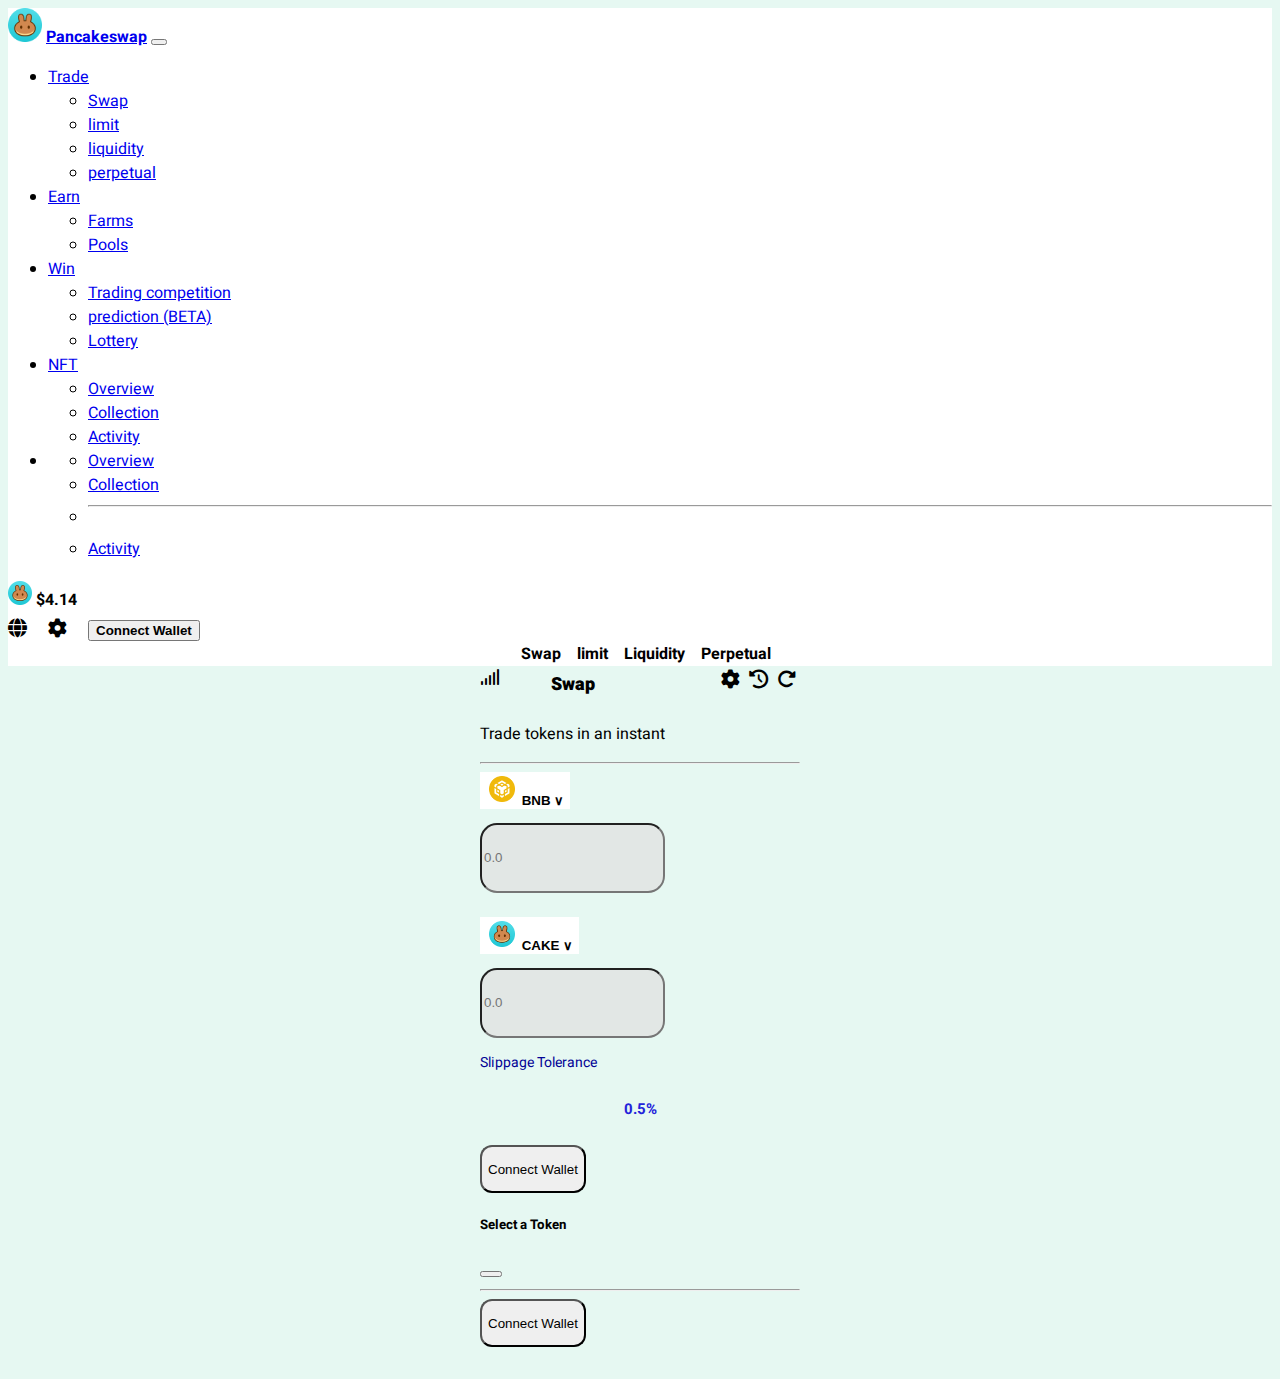
==== index.html @ ef9e5e4a "main coomit" ====
<!doctype html>
<html lang="en">

<head>
    <!-- Required meta tags -->
    <meta charset="utf-8">
    <meta name="viewport" content="width=device-width, initial-scale=1">

    <!-- Bootstrap CSS -->
    <link href="https://cdn.jsdelivr.net/npm/bootstrap@5.0.2/dist/css/bootstrap.min.css" rel="stylesheet"
        integrity="sha384-EVSTQN3/azprG1Anm3QDgpJLIm9Nao0Yz1ztcQTwFspd3yD65VohhpuuCOmLASjC" crossorigin="anonymous">
    <link rel="preconnect" href="https://fonts.googleapis.com">
    <link rel="preconnect" href="https://fonts.gstatic.com" crossorigin>
    <link href="https://fonts.googleapis.com/css2?family=Heebo:wght@300;400&display=swap" rel="stylesheet">
    <link rel="stylesheet" href="/assets/css/index.css">
    <link rel="stylesheet" href="https://cdnjs.cloudflare.com/ajax/libs/font-awesome/6.1.2/css/all.min.css" />
    <link rel="stylesheet" href="https://cdnjs.cloudflare.com/ajax/libs/font-awesome/5.3.0/css/all.min.css">
    <title>warewap</title>
</head>

<body>
    <nav class="navbar navbar-expand-lg navbar-light " style="background-color: white;">
        <div class="container-fluid">
            <img src="/assets/image/0x0E09FaBB73Bd3Ade0a17ECC321fD13a19e81cE82.png" alt=""
                style=" width: 34px; cursor: pointer;">


            <a class="navbar-brand" href="#"><b>Pancakeswap</b></a>
            <button class="navbar-toggler" type="button" data-bs-toggle="collapse" data-bs-target="#navbarScroll"
                aria-controls="navbarScroll" aria-expanded="false" aria-label="Toggle navigation">
                <span class="navbar-toggler-icon"></span>
            </button>
            <div class="collapse navbar-collapse" id="navbarScroll">
                <ul class="navbar-nav me-auto my-2 my-lg-0 navbar-nav-scroll" style="--bs-scroll-height: 100px;">

                    <li class="nav-item dropdown">
                        <a class="nav-link dropdown-toggle" href="#" id="navbarScrollingDropdown" role="button"
                            data-bs-toggle="dropdown" aria-expanded="false">
                            Trade
                        </a>
                        <ul class="dropdown-menu" aria-labelledby="navbarScrollingDropdown">
                            <li><a class="dropdown-item" href="#">Swap</a></li>
                            <li><a class="dropdown-item" href="#">limit</a></li>
                            <li><a class="dropdown-item" href="#">liquidity</a></li>
                            <li><a class="dropdown-item" href="#">perpetual</a></li>
                        </ul>
                    </li>
                    <li class="nav-item dropdown">
                        <a class="nav-link dropdown-toggle" href="#" id="navbarScrollingDropdown" role="button"
                            data-bs-toggle="dropdown" aria-expanded="false">
                            Earn
                        </a>
                        <ul class="dropdown-menu" aria-labelledby="navbarScrollingDropdown">
                            <li><a class="dropdown-item" href="#">Farms</a></li>
                            <li><a class="dropdown-item" href="#">Pools</a></li>

                        </ul>
                    </li>
                    <li class="nav-item dropdown">
                        <a class="nav-link dropdown-toggle" href="#" id="navbarScrollingDropdown" role="button"
                            data-bs-toggle="dropdown" aria-expanded="false">
                            Win
                        </a>
                        <ul class="dropdown-menu" aria-labelledby="navbarScrollingDropdown">
                            <li><a class="dropdown-item" href="#">Trading competition</a></li>
                            <li><a class="dropdown-item" href="#">prediction (BETA)</a></li>
                            <li><a class="dropdown-item" href="#">Lottery</a></li>
                        </ul>
                    </li>

                    <li class="nav-item dropdown">
                        <a class="nav-link dropdown-toggle" href="#" id="navbarScrollingDropdown" role="button"
                            data-bs-toggle="dropdown" aria-expanded="false">
                            NFT
                        </a>
                        <ul class="dropdown-menu" aria-labelledby="navbarScrollingDropdown">
                            <li><a class="dropdown-item" href="#">Overview</a></li>
                            <li><a class="dropdown-item" href="#">Collection</a></li>
                            <li><a class="dropdown-item" href="#">Activity</a></li>
                        </ul>
                    </li>
                    <li class="nav-item dropdown">
                        <a class="nav-link dropdown-toggle" href="#" id="navbarScrollingDropdown" role="button"
                            data-bs-toggle="dropdown" aria-expanded="false">

                        </a>
                        <ul class="dropdown-menu" aria-labelledby="navbarScrollingDropdown">
                            <li><a class="dropdown-item" href="#">Overview</a></li>
                            <li><a class="dropdown-item" href="#">Collection</a></li>
                            <li>
                                <hr class="dropdown-divider">
                            </li>
                            <li><a class="dropdown-item" href="#">Activity</a></li>
                        </ul>
                    </li>
                </ul>
                <form class="d-flex">
                    <div class="logo" style="padding-right: 12px; padding-top: 4px; cursor: pointer;">
                        <img src="/assets/image/0x0E09FaBB73Bd3Ade0a17ECC321fD13a19e81cE82.png" alt=""
                            style=" width: 24px;">
                        <b>$4.14</b>

                    </div>
                    <i class="fa-solid fa-globe"></i>
                    <i class="fa-solid fa-gear"></i>

                    <button class="btn bg-info rounded-pill text-light" type="submit"><b>Connect Wallet</b> </button>
                </form>
            </div>
        </div>
    </nav>

    <nav class="navbar navbar-light  justify-content-center " style="background-color: white;">
        <div class="swap ">
            <a href=""><b>Swap</b> </a>
            <a href=""><b>limit</b> </a>
            <a href=""><b>Liquidity</b> </a>
            <a href=""><b>Perpetual</b> </a>
        </div>
    </nav>
    <section class="section-3">
        <div class="card mt-5 " style="width: 20rem; height: auto; margin: auto; border-radius: 33px; ">
            <div class="card-body">
                <div> <i class="fa-solid fa-signal"></i>
                    <div style="float: right;     font-size: 19px;">
                        <i class="fa-solid fa-gear"></i>
                        <i class="fa-solid fa-clock-rotate-left"></i>
                        <i class="fa-solid fa-rotate-right"></i>
                    </div>

                </div>


                <h4 class="text-center" style="margin-top: -19px; margin-left: 71px; font-size: 18px;"><b>Swap</b> </h4>
                <p class="card-text text-center">Trade tokens in an instant</p>
                <hr>
                <div class="cake">
                    <button style="border: white; background-color:white; "
                    data-bs-toggle="modal" data-bs-target="#exampleModal"><img src="/assets/image/m11.png" alt=""
                    style=" width: 26px ;padding: 3px;">
                    <b>BNB &or;</b>
                </div>

                <div class="col">
                    <input type="number" class="form-control" placeholder="0.0" aria-label="0.0">
                </div>
                <br>
                <div class="cake">
                    <button style="border: white; background-color:white; "
                        data-bs-toggle="modal" data-bs-target="#exampleModal"><img src="/assets/image/0x0E09FaBB73Bd3Ade0a17ECC321fD13a19e81cE82.png" alt=""
                        style=" width: 26px ;padding: 3px;">
                        <b>CAKE &or;</b>
                    </button>
                </div>

                <div class="col">
                    <input type="number" class="form-control" placeholder="0.0" aria-label="0.0">
                </div>
                <div class="col-12 d-flex mt-5">
                    <p>Slippage Tolerance</p>
                    <h5>0.5%</h5>
                </div>
                <div class="d-grid gap-2">

                    <button class="btn btn-info text-light " type="button">Connect Wallet</button>
                </div>
            </div>
        </div>
    </section>



    <!-- Modal -->
    <div class="modal fade" id="exampleModal" tabindex="-1" aria-labelledby="exampleModalLabel" aria-hidden="true">
        <div class="modal-dialog">
           
            <div class="card mt-5 " style="width: 20rem; height: auto; margin: auto; border-radius: 33px; ">
                <div class="row card-body">

                    <h5 class=" col-10 modal-title">Select a Token</h5>
        <button  type="button" class=" col-2 btn-close " data-bs-dismiss="modal" aria-label="Close"></button>
      </div><hr>
     
     
        <div class="gap-2 d-grid ">

            <button class="btn text-dark " type="button">Connect Wallet</button>
        </div><br>
                    
                       
    
                    </div>
                </div>
            </div>
        </div>
    </div>
<footer>

</footer>
    <!-- Optional JavaScript; choose one of the two! -->

    <!-- Option 1: Bootstrap Bundle with Popper -->
    <script src="https://cdn.jsdelivr.net/npm/bootstrap@5.0.2/dist/js/bootstrap.bundle.min.js"
        integrity="sha384-MrcW6ZMFYlzcLA8Nl+NtUVF0sA7MsXsP1UyJoMp4YLEuNSfAP+JcXn/tWtIaxVXM"
        crossorigin="anonymous"></script>

    <!-- Option 2: Separate Popper and Bootstrap JS -->
    <!--
    <script src="https://cdn.jsdelivr.net/npm/@popperjs/core@2.9.2/dist/umd/popper.min.js" integrity="sha384-IQsoLXl5PILFhosVNubq5LC7Qb9DXgDA9i+tQ8Zj3iwWAwPtgFTxbJ8NT4GN1R8p" crossorigin="anonymous"></script>
    <script src="https://cdn.jsdelivr.net/npm/bootstrap@5.0.2/dist/js/bootstrap.min.js" integrity="sha384-cVKIPhGWiC2Al4u+LWgxfKTRIcfu0JTxR+EQDz/bgldoEyl4H0zUF0QKbrJ0EcQF" crossorigin="anonymous"></script>
    -->
</body>

</html>
---- assets/css/index.css ----
body{
    background-color: rgb(230, 248, 242);
    font-family: 'Heebo', sans-serif;
}
.d-flex i {
    padding-right: 17px;
    font-size: 19px;
    padding-top: 7px;
    cursor: pointer;
}
.swap a{
    padding-left: 12px;
    text-decoration: none;
    color: black;
    
}
.swap{
    text-align: center;
}
div i{
    padding-right: 4px;
    
}
.col input{
    height: 4pc;
    border-radius: 17px;
    background-color: rgba(224, 224, 224, 0.705);
    box-shadow: white;
    margin-top: 12px;
}
.cake {
cursor: pointer;
font-size: 14px;
}
.col-12 p{
    font-size: 14px;
    color: #030396;

}
.col-12 h5{
    font-size: 15px;
    color: #2323da;
    padding-left: 45%;
}
.d-grid .btn{
    border-radius: 12px;
    height: 3pc;
    
}
.card-body .btn-close{
    width: 22px;
}

.gap-2{
cursor: pointer;
}
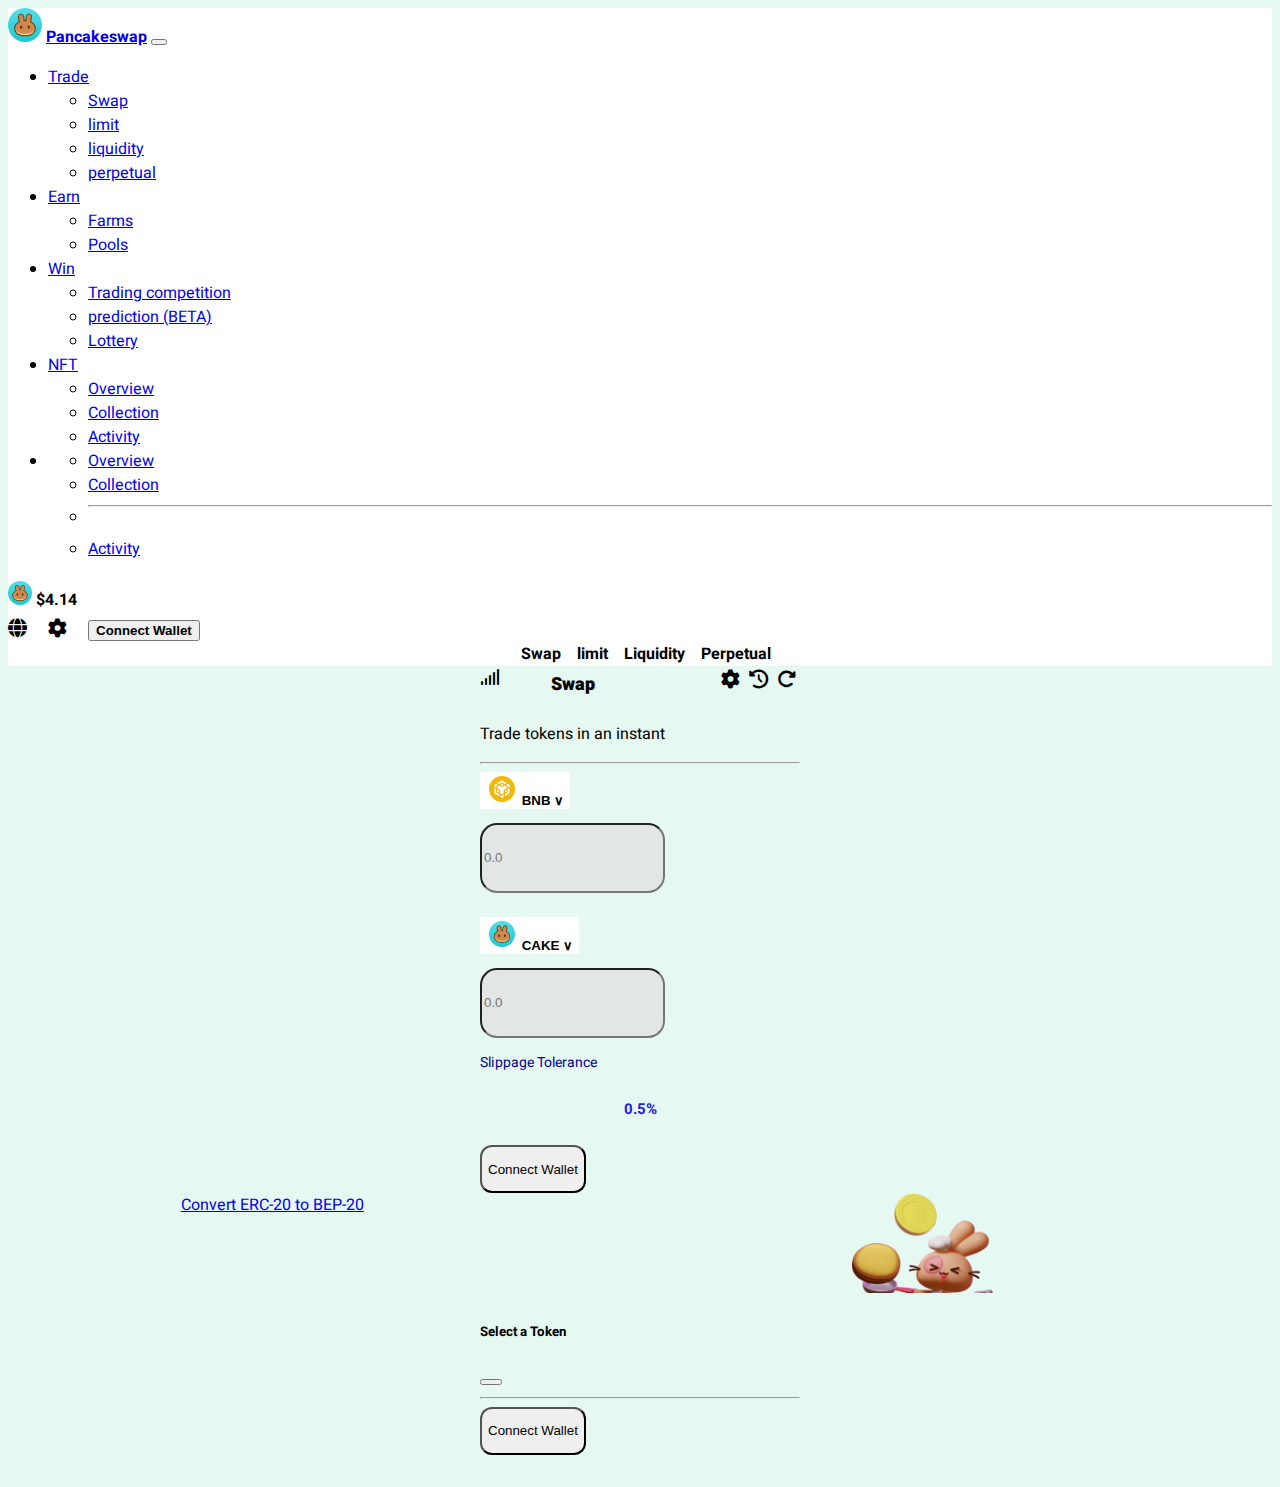
==== commit 4c3d3374: "main commit" ====
--- a/index.html
+++ b/index.html
@@ -13,6 +13,7 @@
     <link rel="preconnect" href="https://fonts.gstatic.com" crossorigin>
     <link href="https://fonts.googleapis.com/css2?family=Heebo:wght@300;400&display=swap" rel="stylesheet">
     <link rel="stylesheet" href="/assets/css/index.css">
+    <link rel="stylesheet" href="/assets/css/responsive.css">
     <link rel="stylesheet" href="https://cdnjs.cloudflare.com/ajax/libs/font-awesome/6.1.2/css/all.min.css" />
     <link rel="stylesheet" href="https://cdnjs.cloudflare.com/ajax/libs/font-awesome/5.3.0/css/all.min.css">
     <title>warewap</title>
@@ -166,6 +167,14 @@
                 </div>
             </div>
         </div>
+        <div class="section-4 mt-5">
+            <div class="col-2 "><button class="switch" style="border: none;"> 
+                
+                <span class="slider round"> <h6>V1 (old)</h6></span>
+            </button></div>
+<div class="text"><a href="#">Convert ERC-20 to BEP-20</a></div>
+<div class="img"><img src="/assets/image/help.png" alt="" width="34%"></div>
+            
     </section>
 
 
--- a/assets/css/index.css
+++ b/assets/css/index.css
@@ -54,3 +54,71 @@
 .gap-2{
 cursor: pointer;
 }
+/* swap btn  */
+.switch {
+    position: relative;
+    display: inline-block;
+    width: 151px;
+    height: 39px;
+    right: 52%;
+    bottom: 6px;
+  }
+  
+  
+  
+  .slider {
+    position: absolute;
+    cursor: pointer;
+    top: 0;
+    left: 0;
+    right: 0;
+    bottom: 0;
+    background-color: #ccc;
+   
+  }
+  
+  .slider:before {
+    position: absolute;
+    content: "";
+    height: 32px;
+    width: 49px;
+    left: 4px;
+    bottom: 4px;
+    background-color: #8911b9;
+    
+  }
+  
+  
+  
+  
+  /* Rounded sliders */
+  .slider.round {
+    border-radius: 34px;
+  }
+  
+  .slider.round:before {
+    border-radius: 12pc;
+  }
+  .slider.round h6{
+    padding-left: 42px;
+    padding-top: 11px;
+    color: #8911b9;
+  }
+
+  .col-4 a{
+   text-decoration: none;
+   margin-top: 12px;
+  }
+  .col-4 a:hover{
+    text-decoration: underline;
+    
+   }
+  .section-4{
+    display: grid;
+    grid-template-columns: 1fr 1fr 1fr;
+  }
+  .section-4 .text{
+  position: relative;
+  right: 59%;
+
+  }
--- a/assets/css/responsive.css
+++ b/assets/css/responsive.css
@@ -0,0 +1,10 @@
+@media screen and (max-width:800px) {
+    
+
+
+.section-4{
+    display: grid;
+    grid-template-columns: 1fr ;
+    justify-items: center;
+}
+}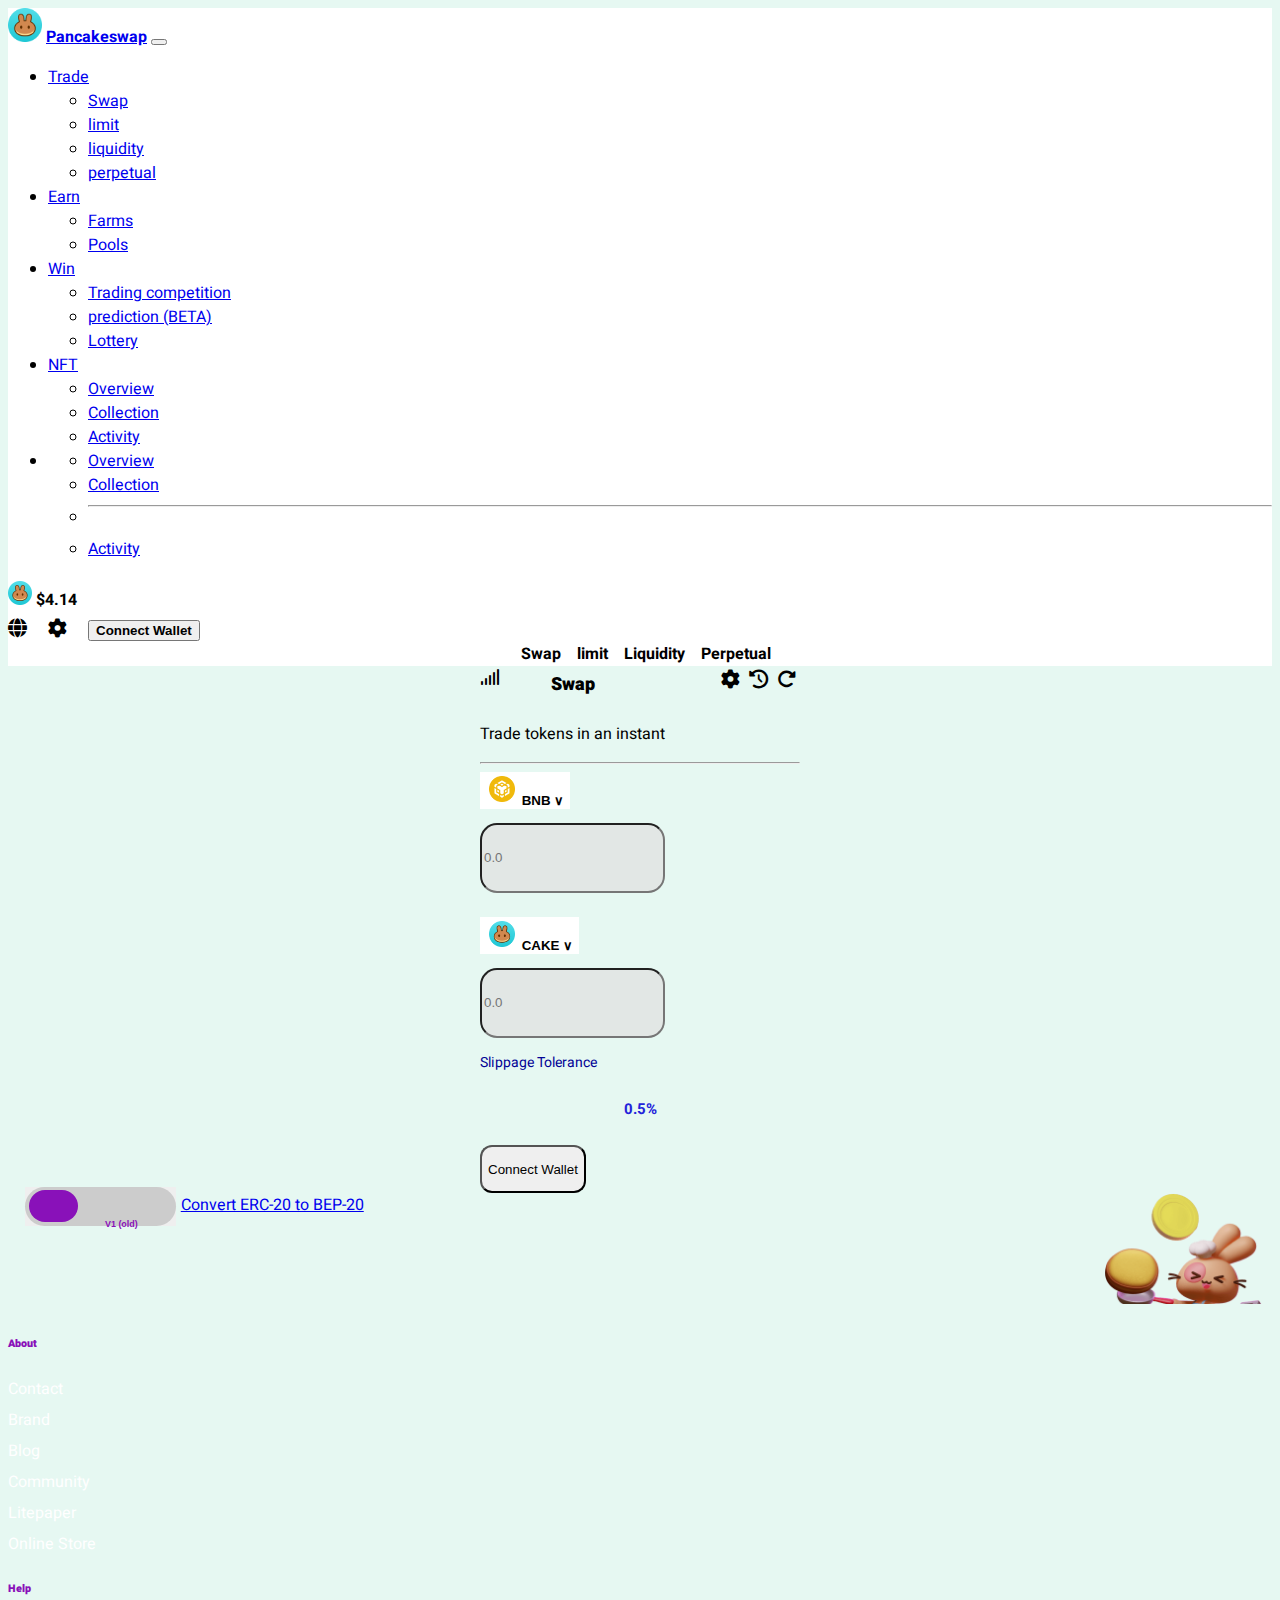
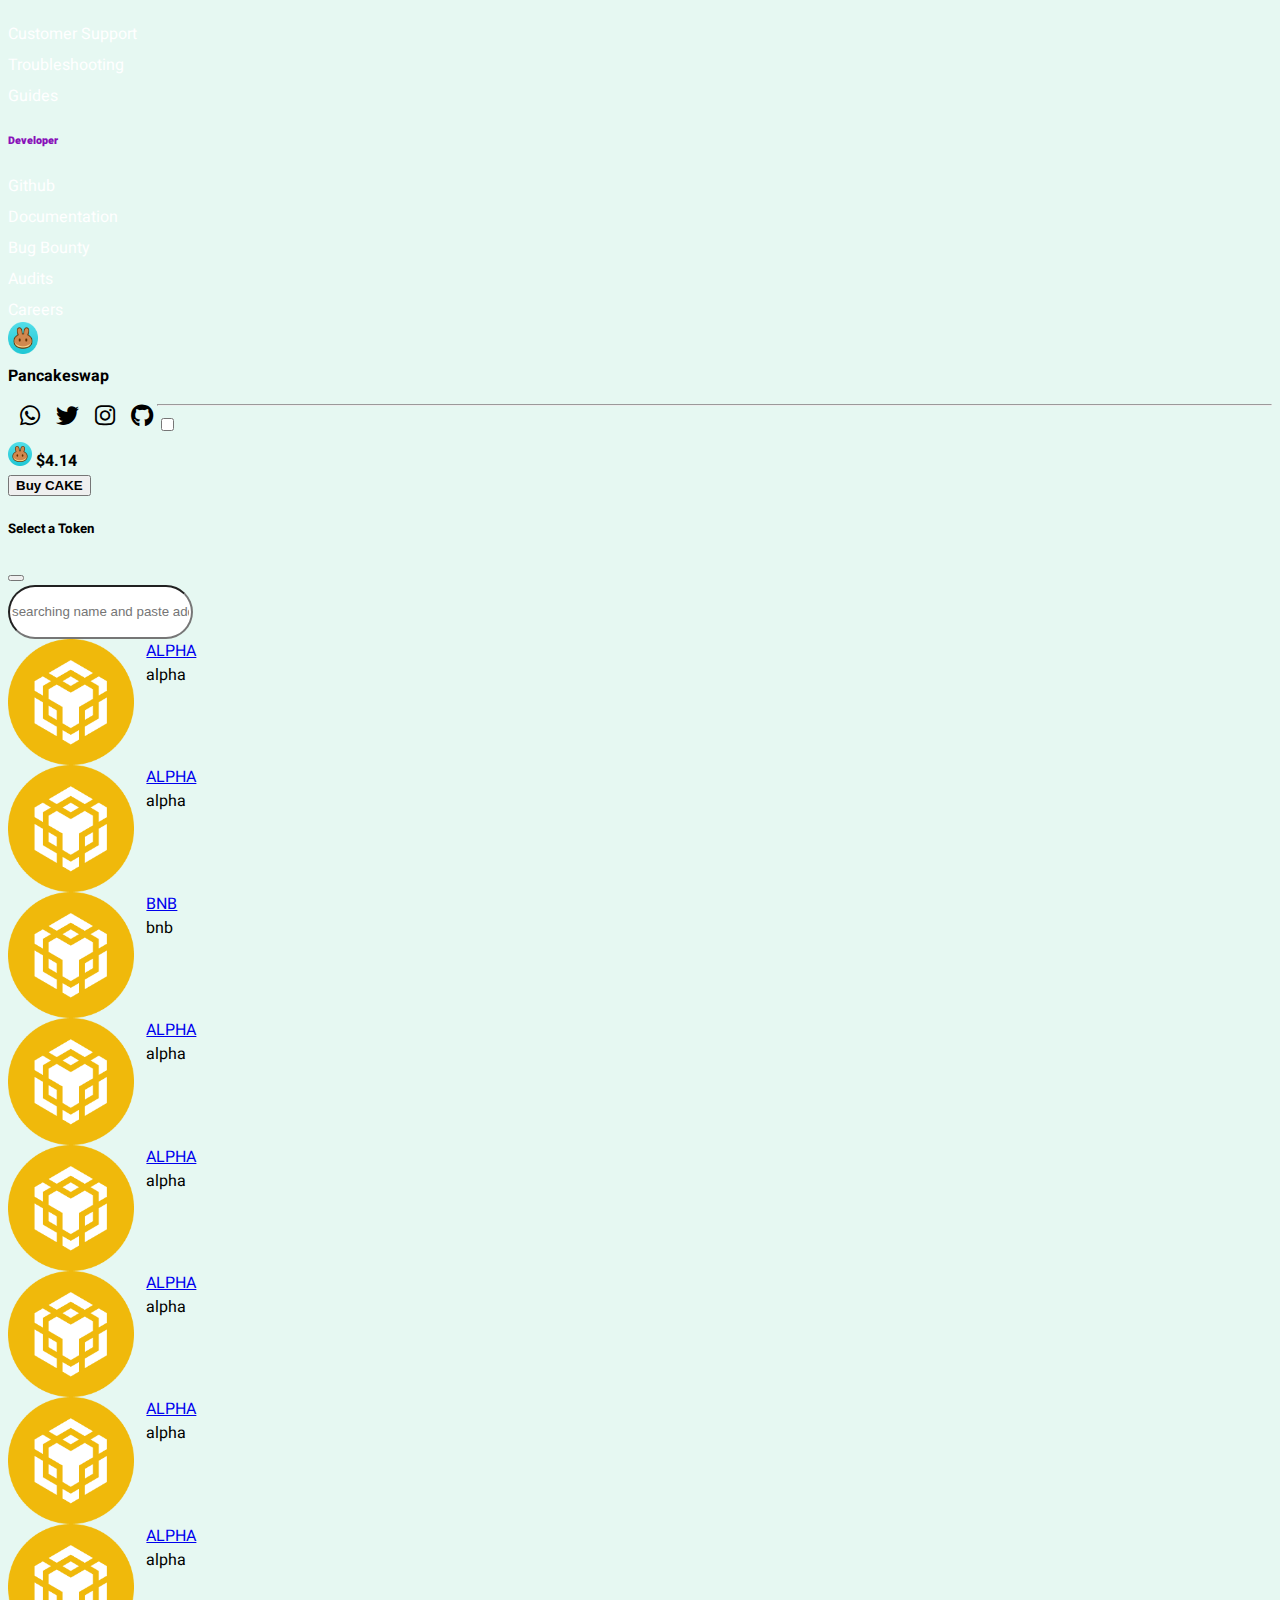
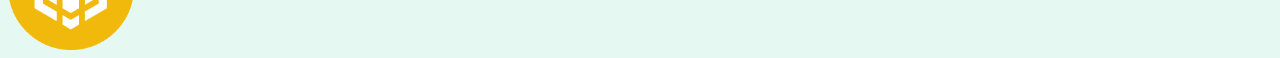
==== commit 0bb8eafe: "main commit" ====
--- a/index.html
+++ b/index.html
@@ -136,10 +136,10 @@
                 <p class="card-text text-center">Trade tokens in an instant</p>
                 <hr>
                 <div class="cake">
-                    <button style="border: white; background-color:white; "
-                    data-bs-toggle="modal" data-bs-target="#exampleModal"><img src="/assets/image/m11.png" alt=""
-                    style=" width: 26px ;padding: 3px;">
-                    <b>BNB &or;</b>
+                    <button style="border: white; background-color:white; " data-bs-toggle="modal"
+                        data-bs-target="#exampleModal"><img src="/assets/image/m11.png" alt=""
+                            style=" width: 26px ;padding: 3px;">
+                        <b>BNB &or;</b>
                 </div>
 
                 <div class="col">
@@ -147,9 +147,10 @@
                 </div>
                 <br>
                 <div class="cake">
-                    <button style="border: white; background-color:white; "
-                        data-bs-toggle="modal" data-bs-target="#exampleModal"><img src="/assets/image/0x0E09FaBB73Bd3Ade0a17ECC321fD13a19e81cE82.png" alt=""
-                        style=" width: 26px ;padding: 3px;">
+                    <button style="border: white; background-color:white; " data-bs-toggle="modal"
+                        data-bs-target="#exampleModal"><img
+                            src="/assets/image/0x0E09FaBB73Bd3Ade0a17ECC321fD13a19e81cE82.png" alt=""
+                            style=" width: 26px ;padding: 3px;">
                         <b>CAKE &or;</b>
                     </button>
                 </div>
@@ -168,44 +169,179 @@
             </div>
         </div>
         <div class="section-4 mt-5">
-            <div class="col-2 "><button class="switch" style="border: none;"> 
-                
-                <span class="slider round"> <h6>V1 (old)</h6></span>
-            </button></div>
-<div class="text"><a href="#">Convert ERC-20 to BEP-20</a></div>
-<div class="img"><img src="/assets/image/help.png" alt="" width="34%"></div>
+            <div><button class="switch" style="border: none;">
+
+                    <span class="slider round">
+                        <h6>V1 (old)</h6>
+                    </span>
+                </button></div>
+            <div class="text"><a href="#">Convert ERC-20 to BEP-20</a></div>
+            <div class="img"><img src="/assets/image/help.png" alt="" width="94%"></div>
+
+    </section>
+
+
+
+   
+    <footer class="foot bg-dark" style="height: auto;">
+        <div class="container text-center text-light ">
+            <div class="row ">
+                <div class="col-lg-3 col-sm-12 col-md-6 mt-5">
+                    <h6><b>About</b> </h6>
+                    <a href="#">Contact</a>
+                    <a href="#">Brand</a>
+                    <a href="#">Blog</a>
+                    <a href="#">Community</a>
+                    <a href="#">Litepaper</a>
+                    <a href="#">Online Store</a>
+                </div>
+                <div class="col-lg-3 col-sm-12 col-md-6 mt-5">
+                    <h6><b>Help</b> </h6>
+                    <a href="#">Customer Support</a>
+                    <a href="#">Troubleshooting</a>
+                    <a href="#">Guides</a>
+                </div>
+                <div class="col-lg-3 col-sm-12 col-md-6 mt-5">
+                    <h6><b>Developer</b> </h6>
+                    <a href="#">Github</a>
+                    <a href="#">Documentation</a>
+                    <a href="#">Bug Bounty</a>
+                    <a href="#">Audits</a>
+                    <a href="#">Careers</a>
+                </div>
+                <div class="col-lg-3 col-sm-12 col-md-6 mt-5 d-flex"><img
+                        src="/assets/image/0x0E09FaBB73Bd3Ade0a17ECC321fD13a19e81cE82.png" alt=""
+                        style="width: 30px;  height:2pc; cursor: pointer;">
+                    <p style="margin-top: 3px;"><b>Pancakeswap</b></p>
+                </div>
+                <div class="icon  mt-5">
+                    <i class="fa-brands fa-whatsapp"></i>
+                    <i class="fa-brands fa-twitter"></i>
+                    <i class="fa-brands fa-instagram"></i>
+                    <i class="fa-brands fa-github"></i>
+                </div>
+
+                <hr class="mt-5">
+                <div class="container text-center">
+                    <div class="row mt-5">
+                        <div class="col-lg-3 col-md-6 col-sm-12">
+                            <!-- Default switch -->
+                            <div class="form-check form-switch text-dark  bg-dark">
+                                <input class="form-check-input" type="checkbox" role="switch"
+                                    id="flexSwitchCheckDefault" />
+                                <label class="form-check-label" for="flexSwitchCheckDefault"></label>
+                            </div>
+
+
+                        </div>
+                        <div class="col-lg-3 col-md-6 col-sm-12"></div>
+                        <div class="col-lg-3 col-md-6 col-sm-12"></div>
+                        <div class="col-lg-3 col-md-6 col-sm-12 d-flex mb-5">
+                            <div class="logo" style="padding-right: 12px; padding-top: 4px; cursor: pointer;">
+                                <img src="/assets/image/0x0E09FaBB73Bd3Ade0a17ECC321fD13a19e81cE82.png" alt=""
+                                    style=" width: 24px;">
+                                <b>$4.14</b>
+                            </div>
+                            <button class="btn bg-info rounded-pill text-light" type="submit"><b>Buy CAKE</b> </button>
+
+                        </div>
+                    </div>
+                </div>
+
+            </div>
+        </div>
+    </footer>
+   <!-- modal  -->
+   <div class="modal fade" id="exampleModal" tabindex="-1" aria-labelledby="exampleModalLabel" aria-hidden="true">
+    <div class="modal-dialog">
+      <div class="modal-content" style="width: auto; border-radius: 2pc;">
+        <div class="modal-header">
+          <h5 class="modal-title" id="exampleModalLabel">Select a Token</h5>
+          <button type="button" class="btn-close" data-bs-dismiss="modal" aria-label="Close"></button>
+        </div>
+        <div class="modal-body">
+          <form>
+            <div class="mb-3">
+              
+              <input type="text" class="form-control" id="recipient-name" placeholder="searching name and paste addres">
+            </div>
+
+            <div class="mb-3 model">
+                
+                    <img src="/assets/image/m11.png" alt="" width="10%">
+                
+                <div class="a">
+                    <a href="#">ALPHA</a>
+                    <DIV><a href="#"></a>alpha</DIV>
+                </div>
+            </div>
+            <div class="mb-3 model">
+                
+                    <img src="/assets/image/m11.png" alt="" width="10%">
+                
+                <div class="a">
+                    <a href="#">ALPHA</a>
+                    <DIV><a href="#"></a>alpha</DIV>
+                </div>
+            </div>
+            <div class="mb-3 model">
+                
+                    <img src="/assets/image/m11.png" alt="" width="10%">
+               
+                <div class="a">
+                    <a href="#">BNB</a>
+                    <DIV><a href="#"></a>bnb</DIV>
+                </div>
+            </div>
+            <div class="mb-3 model">
+                
+                <img src="/assets/image/m11.png" alt="" width="10%">
             
-    </section>
-
-
-
-    <!-- Modal -->
-    <div class="modal fade" id="exampleModal" tabindex="-1" aria-labelledby="exampleModalLabel" aria-hidden="true">
-        <div class="modal-dialog">
-           
-            <div class="card mt-5 " style="width: 20rem; height: auto; margin: auto; border-radius: 33px; ">
-                <div class="row card-body">
-
-                    <h5 class=" col-10 modal-title">Select a Token</h5>
-        <button  type="button" class=" col-2 btn-close " data-bs-dismiss="modal" aria-label="Close"></button>
-      </div><hr>
-     
-     
-        <div class="gap-2 d-grid ">
-
-            <button class="btn text-dark " type="button">Connect Wallet</button>
-        </div><br>
-                    
-                       
+            <div class="a">
+                <a href="#">ALPHA</a>
+                <DIV><a href="#"></a>alpha</DIV>
+            </div>
+        </div>
+        <div class="mb-3 model">
+                
+            <img src="/assets/image/m11.png" alt="" width="10%">
+        
+        <div class="a">
+            <a href="#">ALPHA</a>
+            <DIV><a href="#"></a>alpha</DIV>
+        </div>
+    </div>
+    <div class="mb-3 model">
+                
+        <img src="/assets/image/m11.png" alt="" width="10%">
     
-                    </div>
-                </div>
-            </div>
-        </div>
+    <div class="a">
+        <a href="#">ALPHA</a>
+        <DIV><a href="#"></a>alpha</DIV>
     </div>
-<footer>
-
-</footer>
+</div>
+<div class="mb-3 model">
+                
+    <img src="/assets/image/m11.png" alt="" width="10%">
+
+<div class="a">
+    <a href="#">ALPHA</a>
+    <DIV><a href="#"></a>alpha</DIV>
+</div>
+</div>
+<div class="mb-3 model">
+                
+    <img src="/assets/image/m11.png" alt="" width="10%">
+
+<div class="a">
+    <a href="#">ALPHA</a>
+    <DIV><a href="#"></a>alpha</DIV>
+</div>
+</div>
+
+          </form>
+        </div>
+   
     <!-- Optional JavaScript; choose one of the two! -->
 
     <!-- Option 1: Bootstrap Bundle with Popper -->
--- a/assets/css/index.css
+++ b/assets/css/index.css
@@ -117,8 +117,59 @@
     display: grid;
     grid-template-columns: 1fr 1fr 1fr;
   }
-  .section-4 .text{
+  .section-4 button{
   position: relative;
-  right: 59%;
+  left:4% ;
 
   }
+  .section-4 .text{
+    position: relative;
+    right: 59%;
+  
+    }
+    div .img{
+      margin-left: 253px;
+      
+    
+      }
+      /* footer  */
+      .col-lg-3 a {
+        display: flex;
+        flex-direction: column;
+text-decoration: none;
+color: white;
+margin-top: 7px;
+
+      }
+      .col-lg-3 a:hover{
+        text-decoration: underline;
+      }
+      .col-lg-3 h6 {
+        color:#8911b9 ;
+      }
+/* icon */
+.icon i{
+  font-size: 23px;
+  float: left;
+  padding-left: 12px;
+  cursor: pointer;
+}
+
+.a{
+padding-left: 12px;
+text-decoration: none;
+
+}
+/* model  */
+.model{
+display: flex;
+
+}
+.model:hover{
+background-color: #ccc;
+cursor: pointer;
+}
+.form-control {
+  border-radius: 12pc;
+  height: 3pc;
+}--- a/assets/css/responsive.css
+++ b/assets/css/responsive.css
@@ -7,4 +7,23 @@
     grid-template-columns: 1fr ;
     justify-items: center;
 }
+.section-4 button{
+    position: relative;
+   
+    margin-top: 39px;
+    }
+    .section-4 .text{
+        position: relative;
+        right: -2%;
+        margin-top: 39px;
+      }
+      div .img{
+        
+        margin-left: 13%;
+        width: 37%;
+        margin-top: 39px;
+    
+      
+        }
+      
 }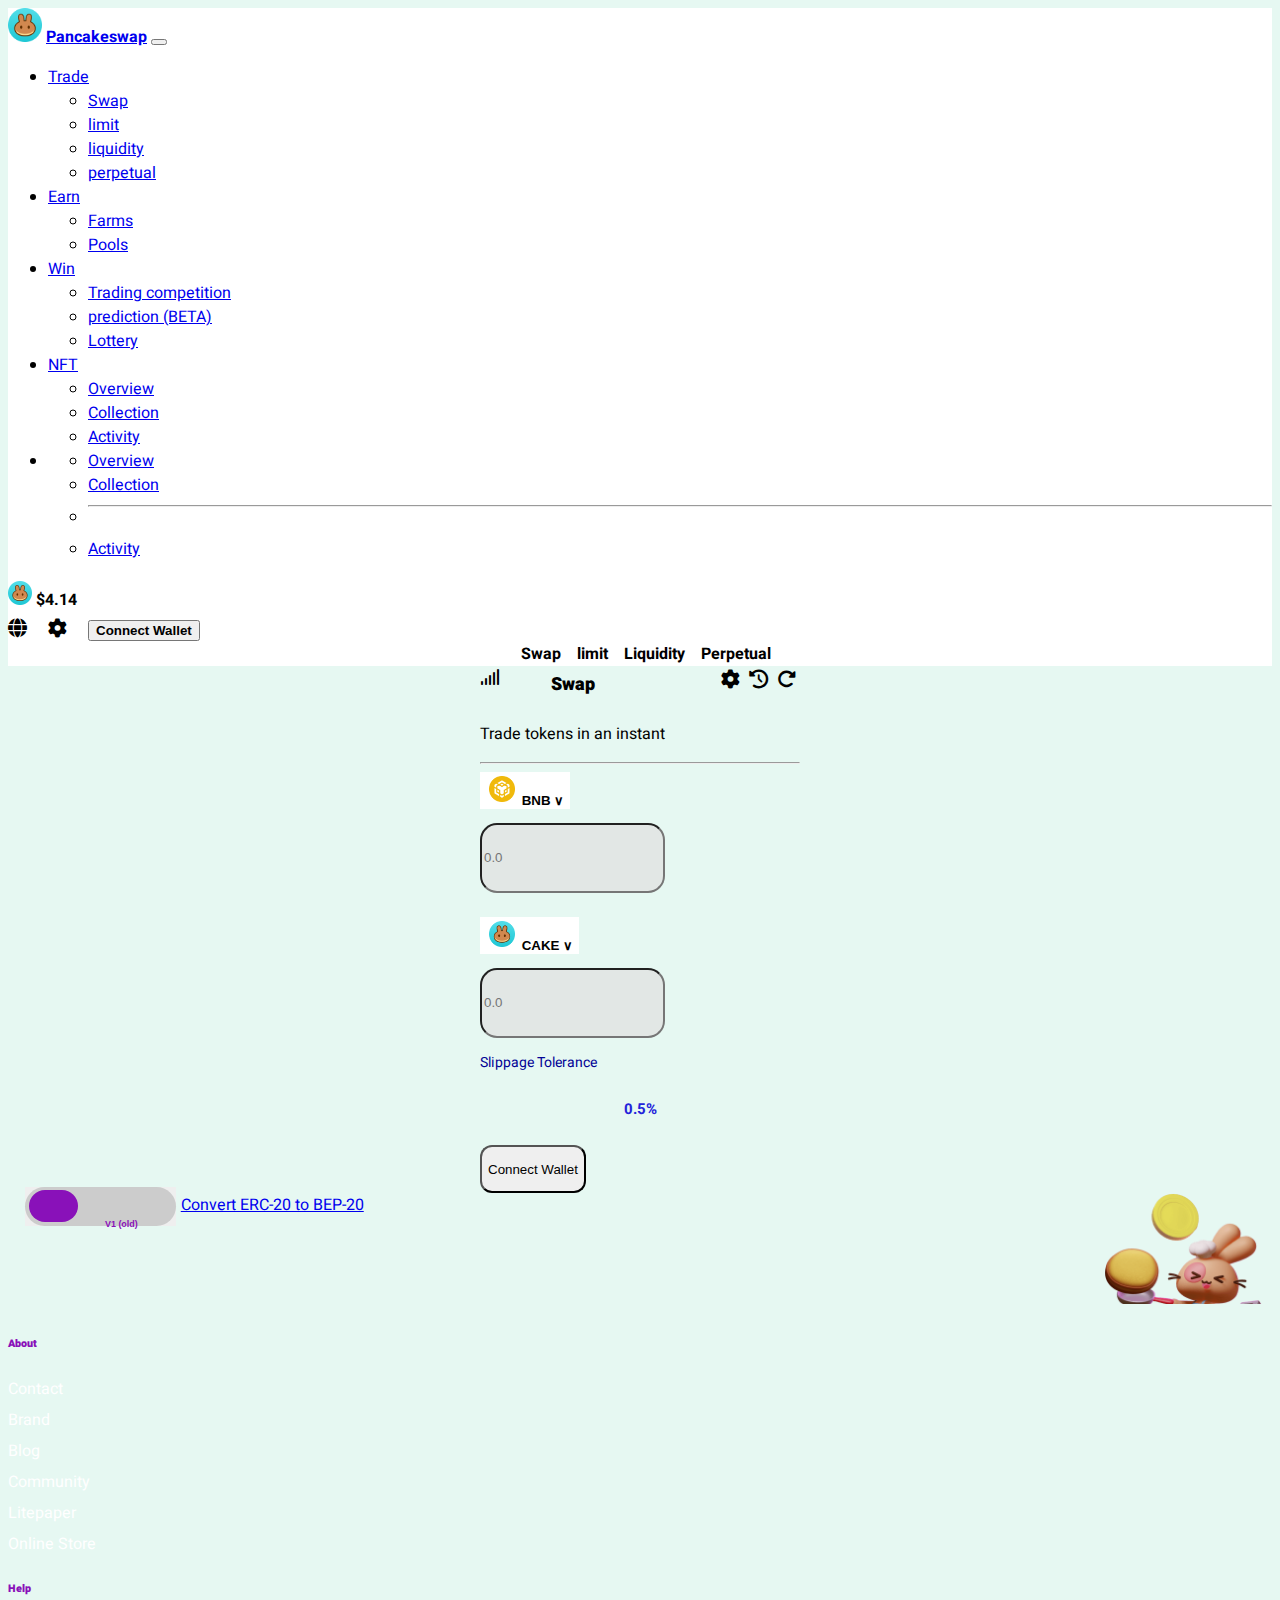
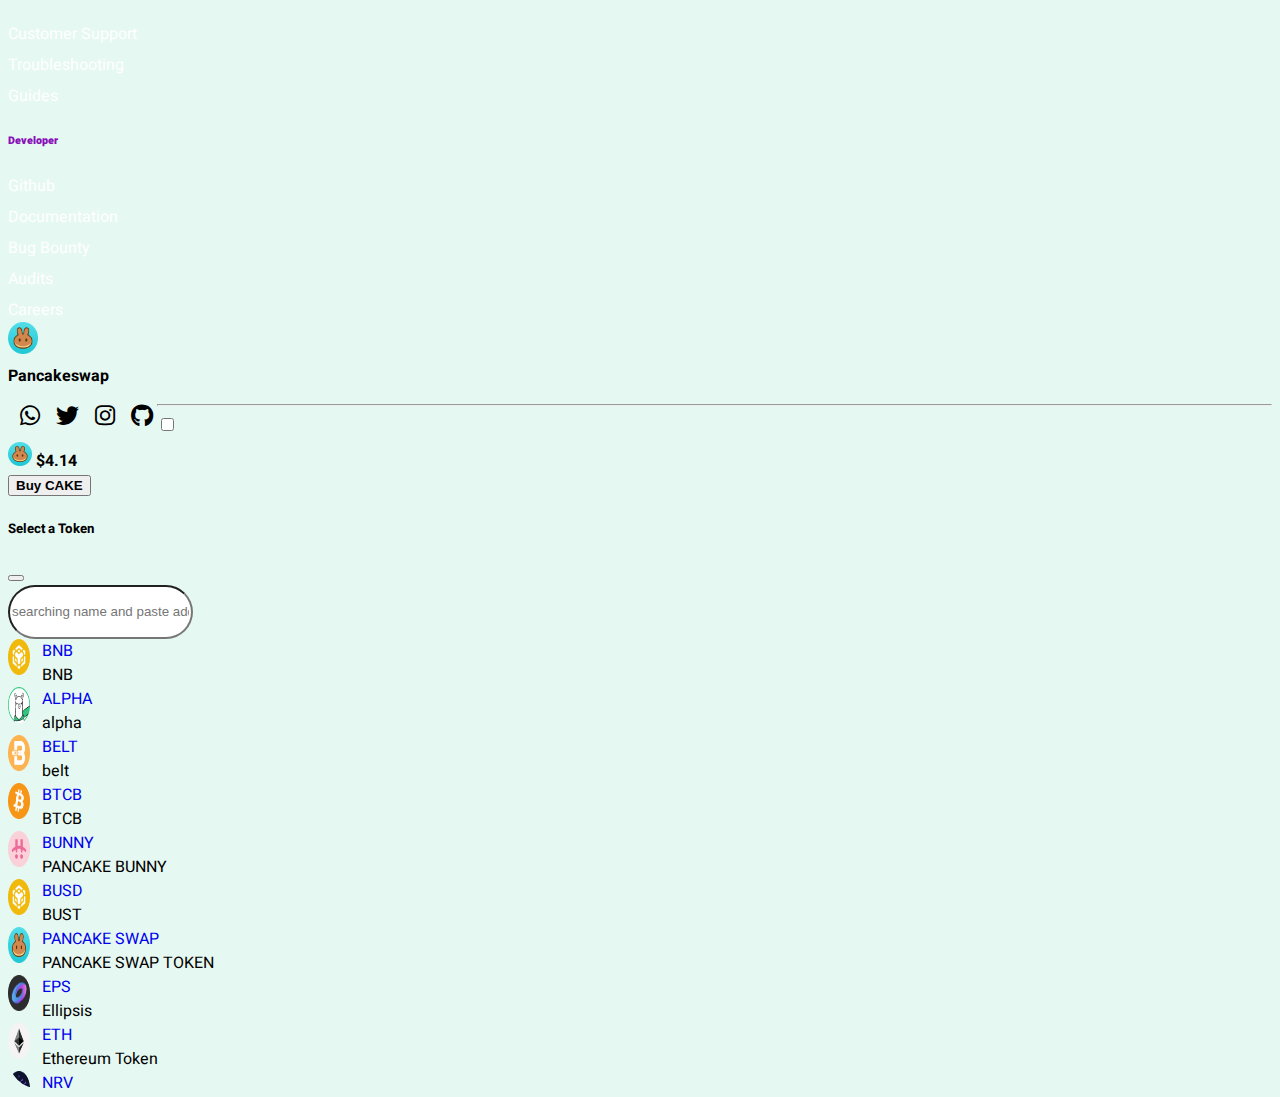
==== commit 673f0d80: "main commit" ====
--- a/index.html
+++ b/index.html
@@ -42,7 +42,7 @@
                         <ul class="dropdown-menu" aria-labelledby="navbarScrollingDropdown">
                             <li><a class="dropdown-item" href="#">Swap</a></li>
                             <li><a class="dropdown-item" href="#">limit</a></li>
-                            <li><a class="dropdown-item" href="#">liquidity</a></li>
+                            <li><a class="dropdown-item" href="/index1.html" target="_blank">liquidity</a></li>
                             <li><a class="dropdown-item" href="#">perpetual</a></li>
                         </ul>
                     </li>
@@ -113,9 +113,9 @@
 
     <nav class="navbar navbar-light  justify-content-center " style="background-color: white;">
         <div class="swap ">
-            <a href=""><b>Swap</b> </a>
+            <a href="/index.html"><b>Swap</b> </a>
             <a href=""><b>limit</b> </a>
-            <a href=""><b>Liquidity</b> </a>
+            <a href="/index1.html" target="_blank"><b>Liquidity</b> </a>
             <a href=""><b>Perpetual</b> </a>
         </div>
     </nav>
@@ -136,25 +136,23 @@
                 <p class="card-text text-center">Trade tokens in an instant</p>
                 <hr>
                 <div class="cake">
-                    <button style="border: white; background-color:white; " data-bs-toggle="modal"
-                        data-bs-target="#exampleModal"><img src="/assets/image/m11.png" alt=""
-                            style=" width: 26px ;padding: 3px;">
+                    <button style="border: white; background-color:white; " data-bs-toggle="modal" data-bs-target="#exampleModal"><img
+                            src="/assets/image/m11.png" alt="" style=" width: 26px ;padding: 3px;">
                         <b>BNB &or;</b>
                 </div>
-
+                
                 <div class="col">
                     <input type="number" class="form-control" placeholder="0.0" aria-label="0.0">
                 </div>
                 <br>
                 <div class="cake">
-                    <button style="border: white; background-color:white; " data-bs-toggle="modal"
-                        data-bs-target="#exampleModal"><img
+                    <button style="border: white; background-color:white; " data-bs-toggle="modal" data-bs-target="#exampleModal"><img
                             src="/assets/image/0x0E09FaBB73Bd3Ade0a17ECC321fD13a19e81cE82.png" alt=""
                             style=" width: 26px ;padding: 3px;">
                         <b>CAKE &or;</b>
                     </button>
                 </div>
-
+                
                 <div class="col">
                     <input type="number" class="form-control" placeholder="0.0" aria-label="0.0">
                 </div>
@@ -253,8 +251,8 @@
     </footer>
    <!-- modal  -->
    <div class="modal fade" id="exampleModal" tabindex="-1" aria-labelledby="exampleModalLabel" aria-hidden="true">
-    <div class="modal-dialog">
-      <div class="modal-content" style="width: auto; border-radius: 2pc;">
+    <div class="modal-dialog" style="height: 60%;">
+      <div class="modal-content">
         <div class="modal-header">
           <h5 class="modal-title" id="exampleModalLabel">Select a Token</h5>
           <button type="button" class="btn-close" data-bs-dismiss="modal" aria-label="Close"></button>
@@ -268,74 +266,139 @@
 
             <div class="mb-3 model">
                 
-                    <img src="/assets/image/m11.png" alt="" width="10%">
+                    <img src="/assets/image/m11.png" alt="" width="5%">
                 
                 <div class="a">
-                    <a href="#">ALPHA</a>
-                    <DIV><a href="#"></a>alpha</DIV>
+                    <a style="text-decoration: none;"  href="#">BNB</a>
+                    <DIV><a style="text-decoration: none;"  href="#"></a>BNB</DIV>
                 </div>
             </div>
             <div class="mb-3 model">
                 
-                    <img src="/assets/image/m11.png" alt="" width="10%">
+                    <img src="/assets/image/moble.png" alt="" width="5%">
                 
                 <div class="a">
-                    <a href="#">ALPHA</a>
-                    <DIV><a href="#"></a>alpha</DIV>
+                    <a  style="text-decoration: none;" href="#">ALPHA</a>
+                    <DIV><a  style="text-decoration: none;" href="#"></a>alpha</DIV>
                 </div>
             </div>
             <div class="mb-3 model">
                 
-                    <img src="/assets/image/m11.png" alt="" width="10%">
+                    <img src="/assets/image/mble 2.png" alt="" width="5%">
                
                 <div class="a">
-                    <a href="#">BNB</a>
-                    <DIV><a href="#"></a>bnb</DIV>
+                    <a style="text-decoration: none;"  href="#">BELT</a>
+                    <DIV><a style="text-decoration: none;"  href="#"></a>belt</DIV>
                 </div>
             </div>
             <div class="mb-3 model">
                 
-                <img src="/assets/image/m11.png" alt="" width="10%">
+                <img src="/assets/image/m3.png" alt="" width="5%">
             
             <div class="a">
-                <a href="#">ALPHA</a>
-                <DIV><a href="#"></a>alpha</DIV>
+                <a style="text-decoration: none;"  href="#">BTCB</a>
+                <DIV><a style="text-decoration: none;"  href="#"></a>BTCB</DIV>
             </div>
         </div>
         <div class="mb-3 model">
                 
-            <img src="/assets/image/m11.png" alt="" width="10%">
+            <img src="/assets/image/m4.png" alt="" width="5%">
         
         <div class="a">
-            <a href="#">ALPHA</a>
-            <DIV><a href="#"></a>alpha</DIV>
+            <a style="text-decoration: none;"  href="#">BUNNY</a>
+            <DIV><a style="text-decoration: none;"  href="#"></a>PANCAKE BUNNY</DIV>
         </div>
     </div>
     <div class="mb-3 model">
                 
-        <img src="/assets/image/m11.png" alt="" width="10%">
+        <img src="/assets/image/m11.png" alt="" width="5%">
     
     <div class="a">
-        <a href="#">ALPHA</a>
-        <DIV><a href="#"></a>alpha</DIV>
+        <a  style="text-decoration: none;" href="#">BUSD</a>
+        <DIV><a style="text-decoration: none;" href="#"></a>BUST</DIV>
     </div>
 </div>
 <div class="mb-3 model">
                 
-    <img src="/assets/image/m11.png" alt="" width="10%">
-
-<div class="a">
-    <a href="#">ALPHA</a>
-    <DIV><a href="#"></a>alpha</DIV>
-</div>
-</div>
-<div class="mb-3 model">
-                
-    <img src="/assets/image/m11.png" alt="" width="10%">
-
-<div class="a">
-    <a href="#">ALPHA</a>
-    <DIV><a href="#"></a>alpha</DIV>
+    <img src="/assets/image/0x0E09FaBB73Bd3Ade0a17ECC321fD13a19e81cE82.png" alt="" width="5%">
+
+<div class="a">
+    <a  style="text-decoration: none;" href="#">PANCAKE SWAP</a>
+    <DIV><a style="text-decoration: none;"  href="#"></a>PANCAKE SWAP TOKEN</DIV>
+</div>
+</div>
+<div class="mb-3 model">
+                
+    <img src="/assets/image/m5.png" alt="" width="5%">
+
+<div class="a">
+    <a style="text-decoration: none;"  href="#">EPS</a>
+    <DIV><a style="text-decoration: none;"  href="#"></a>Ellipsis</DIV>
+</div>
+</div>
+<div class="mb-3 model">
+                
+    <img src="/assets/image/m6.png" alt="" width="5%">
+
+<div class="a">
+    <a style="text-decoration: none;"  href="#">ETH</a>
+    <DIV><a  style="text-decoration: none;" href="#"></a>Ethereum Token</DIV>
+</div>
+</div>
+<div class="mb-3 model">
+                
+    <img src="/assets/image/m7.png" alt="" width="5%">
+
+<div class="a">
+    <a  style="text-decoration: none;" href="#">NRV</a>
+    <DIV><a style="text-decoration: none;" href="#"></a>Nerve Finance</DIV>
+</div>
+</div>
+<div class="mb-3 model">
+                
+    <img src="/assets/image/m8.png" alt="" width="5%">
+
+<div class="a">
+    <a  style="text-decoration: none;" href="#">TKO</a>
+    <DIV><a  style="text-decoration: none;" href="#"></a>TokoCrypto</DIV>
+</div>
+</div>
+<div class="mb-3 model">
+                
+    <img src="/assets/image/m9.png" alt="" width="5%">
+
+<div class="a">
+    <a style="text-decoration: none;"  href="#">USDT
+        </a>
+    <DIV><a style="text-decoration: none;"  href="#">Tether USD</a></DIV>
+</div>
+</div>
+<div class="mb-3 model">
+                
+    <img src="/assets/image/m10.png" alt="" width="5%">
+
+<div class="a">
+    <a  style="text-decoration: none;" href="#">USDT
+        </a>
+    <DIV><a style="text-decoration: none;"  href="#">Tether USD</a></DIV>
+</div>
+</div>
+<div class="mb-3 model">
+                
+    <img src="/assets/image/m11.png" alt="" width="5%">
+
+<div class="a">
+    <a style="text-decoration: none;"  href="#">WBNB</a>
+    <DIV><a style="text-decoration: none;"  href="#"></a>WBNB Token</DIV>
+</div>
+</div><div class="mb-3 model">
+                
+    <img src="/assets/image/m12.png" alt="" width="5%">
+
+<div class="a">
+    <a style="text-decoration: none;"  href="#">XVS
+        </a>
+    <DIV><a style="text-decoration: none;" href="#">Venus</a></DIV>
 </div>
 </div>
 
--- a/assets/css/index.css
+++ b/assets/css/index.css
@@ -31,6 +31,7 @@
 .cake {
 cursor: pointer;
 font-size: 14px;
+
 }
 .col-12 p{
     font-size: 14px;
@@ -157,7 +158,7 @@
 
 .a{
 padding-left: 12px;
-text-decoration: none;
+
 
 }
 /* model  */
@@ -165,6 +166,12 @@
 display: flex;
 
 }
+.modal-content{
+  width: 28pc;
+   border-radius: 2pc;
+   overflow-y: scroll;
+   height: 37pc;
+}
 .model:hover{
 background-color: #ccc;
 cursor: pointer;
@@ -172,4 +179,24 @@
 .form-control {
   border-radius: 12pc;
   height: 3pc;
-}+}
+.mb-3 img{
+  height: 36px;
+}
+.native{
+  width: 25rem;
+   height: auto; 
+   margin: auto; 
+   border-radius: 33px;
+}
+
+.blance h6{
+padding-left: 39px;
+font-size: 14px;
+}
+.blance p{
+  font-size: 10px;
+  }
+  .pair{
+    padding-right:12px;
+  }--- a/assets/css/responsive.css
+++ b/assets/css/responsive.css
@@ -25,5 +25,12 @@
     
       
         }
+        .native {
+          width: auto;
+        }
       
+        /* model  */
+        .modal-content{
+          width: auto;
+        }
 }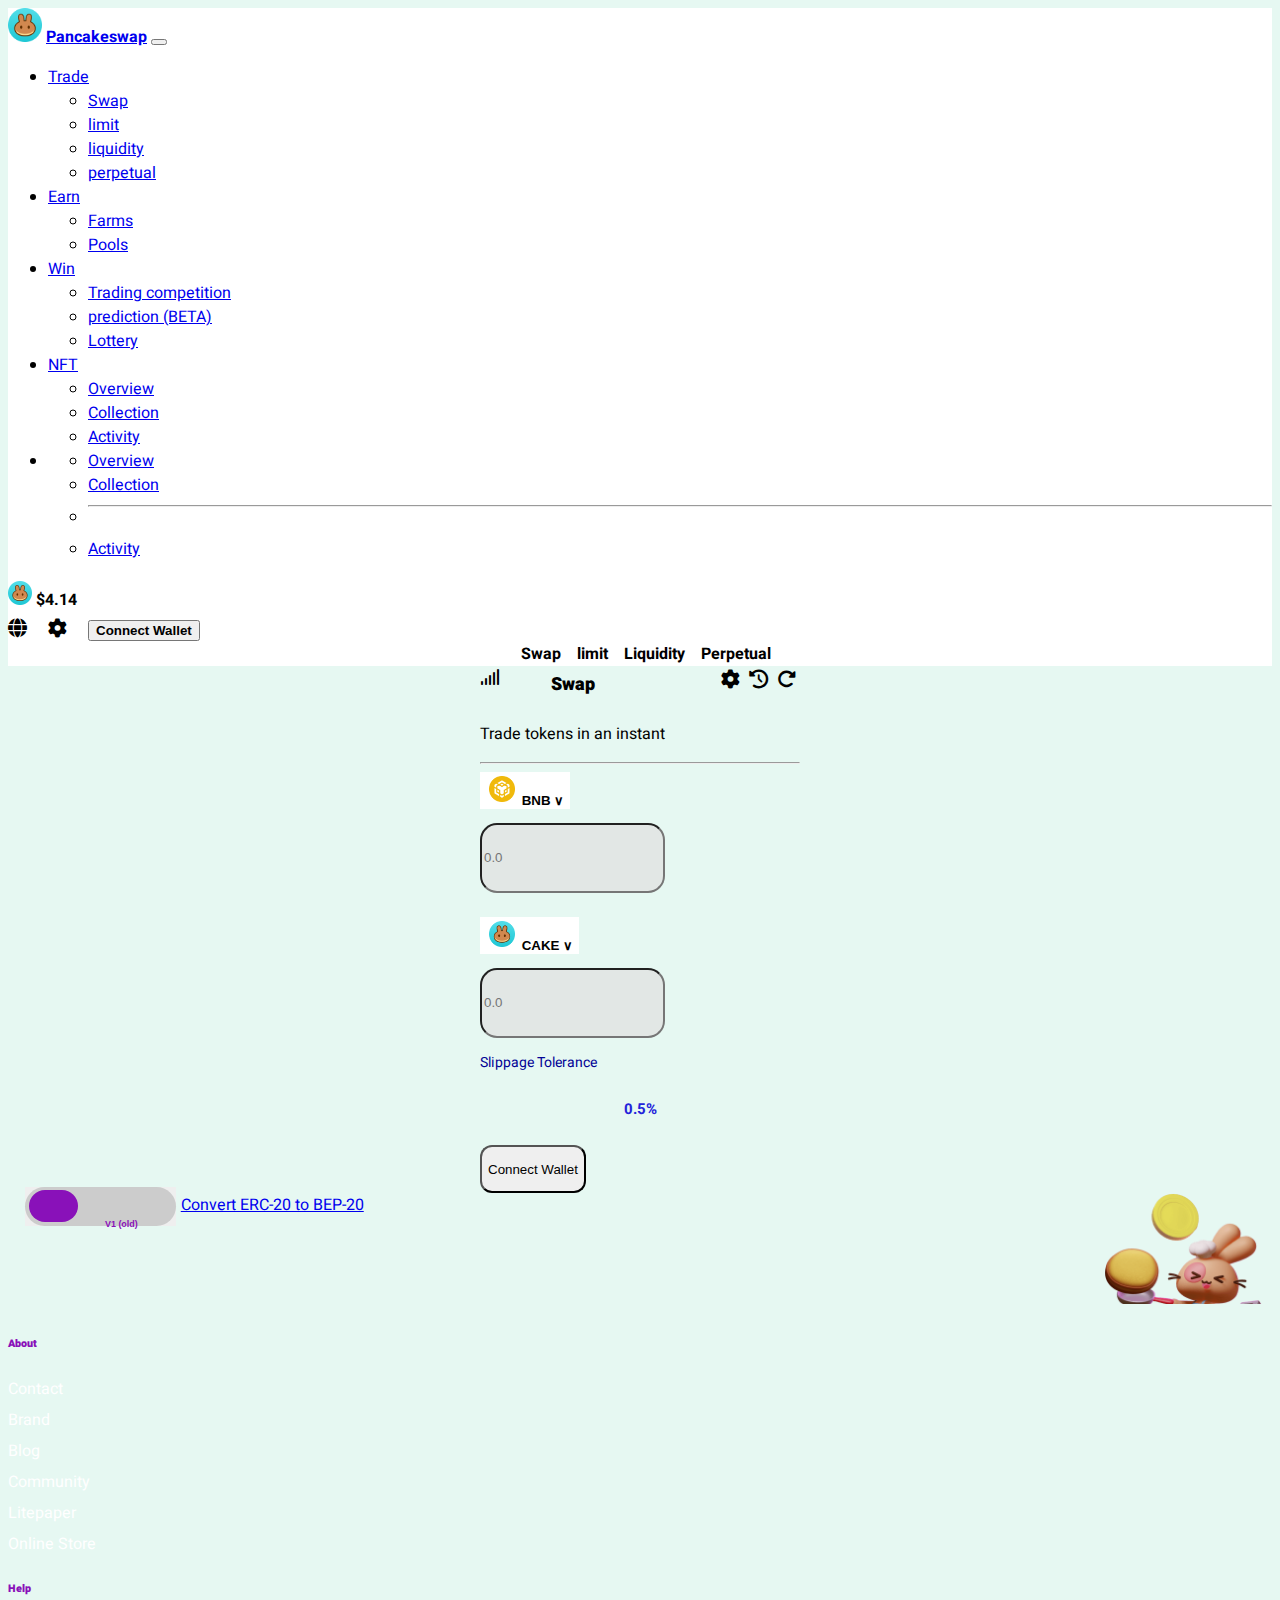
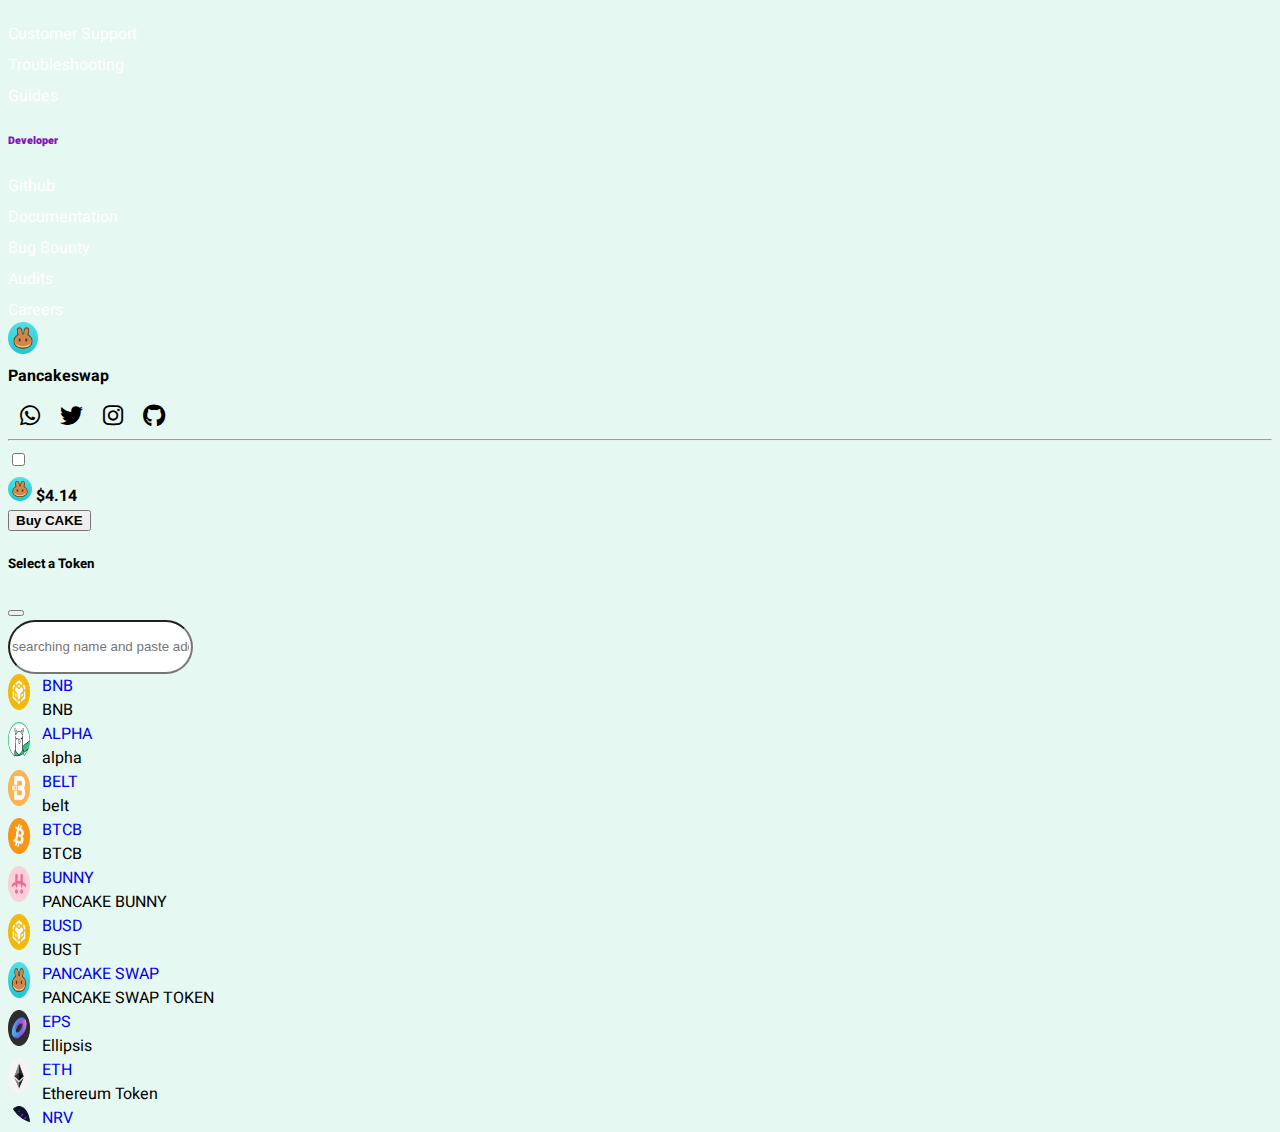
==== commit 924faac9: "main commit" ====
--- a/index.html
+++ b/index.html
@@ -183,7 +183,7 @@
    
     <footer class="foot bg-dark" style="height: auto;">
         <div class="container text-center text-light ">
-            <div class="row ">
+            <div class="row">
                 <div class="col-lg-3 col-sm-12 col-md-6 mt-5">
                     <h6><b>About</b> </h6>
                     <a href="#">Contact</a>
@@ -207,12 +207,12 @@
                     <a href="#">Audits</a>
                     <a href="#">Careers</a>
                 </div>
-                <div class="col-lg-3 col-sm-12 col-md-6 mt-5 d-flex"><img
+                <div class="col-lg-3 col-sm-12 col-md-6 mt-5 d-flex " style="justify-content: center !important;"><img
                         src="/assets/image/0x0E09FaBB73Bd3Ade0a17ECC321fD13a19e81cE82.png" alt=""
                         style="width: 30px;  height:2pc; cursor: pointer;">
                     <p style="margin-top: 3px;"><b>Pancakeswap</b></p>
                 </div>
-                <div class="icon  mt-5">
+                <div class="icon  mt-5 ">
                     <i class="fa-brands fa-whatsapp"></i>
                     <i class="fa-brands fa-twitter"></i>
                     <i class="fa-brands fa-instagram"></i>
@@ -224,7 +224,7 @@
                     <div class="row mt-5">
                         <div class="col-lg-3 col-md-6 col-sm-12">
                             <!-- Default switch -->
-                            <div class="form-check form-switch text-dark  bg-dark">
+                            <div class="form-check form-switch text-dark  bg-dark " >
                                 <input class="form-check-input" type="checkbox" role="switch"
                                     id="flexSwitchCheckDefault" />
                                 <label class="form-check-label" for="flexSwitchCheckDefault"></label>
@@ -234,7 +234,7 @@
                         </div>
                         <div class="col-lg-3 col-md-6 col-sm-12"></div>
                         <div class="col-lg-3 col-md-6 col-sm-12"></div>
-                        <div class="col-lg-3 col-md-6 col-sm-12 d-flex mb-5">
+                        <div class="col-lg-3 col-md-6 col-sm-12 d-flex mb-5 justify-content-center mt-5">
                             <div class="logo" style="padding-right: 12px; padding-top: 4px; cursor: pointer;">
                                 <img src="/assets/image/0x0E09FaBB73Bd3Ade0a17ECC321fD13a19e81cE82.png" alt=""
                                     style=" width: 24px;">
--- a/assets/css/index.css
+++ b/assets/css/index.css
@@ -151,7 +151,7 @@
 /* icon */
 .icon i{
   font-size: 23px;
-  float: left;
+ 
   padding-left: 12px;
   cursor: pointer;
 }
@@ -179,6 +179,11 @@
 .form-control {
   border-radius: 12pc;
   height: 3pc;
+  justify-content: center;
+}
+.form-check .form-check-input {
+  float: none;
+
 }
 .mb-3 img{
   height: 36px;
@@ -199,4 +204,7 @@
   }
   .pair{
     padding-right:12px;
+  }
+  .center{
+    font-weight: 100;
   }--- a/assets/css/responsive.css
+++ b/assets/css/responsive.css
@@ -33,4 +33,8 @@
         .modal-content{
           width: auto;
         }
+        .center{
+        width: 100%;
+        margin-left:12px ;
+        }
 }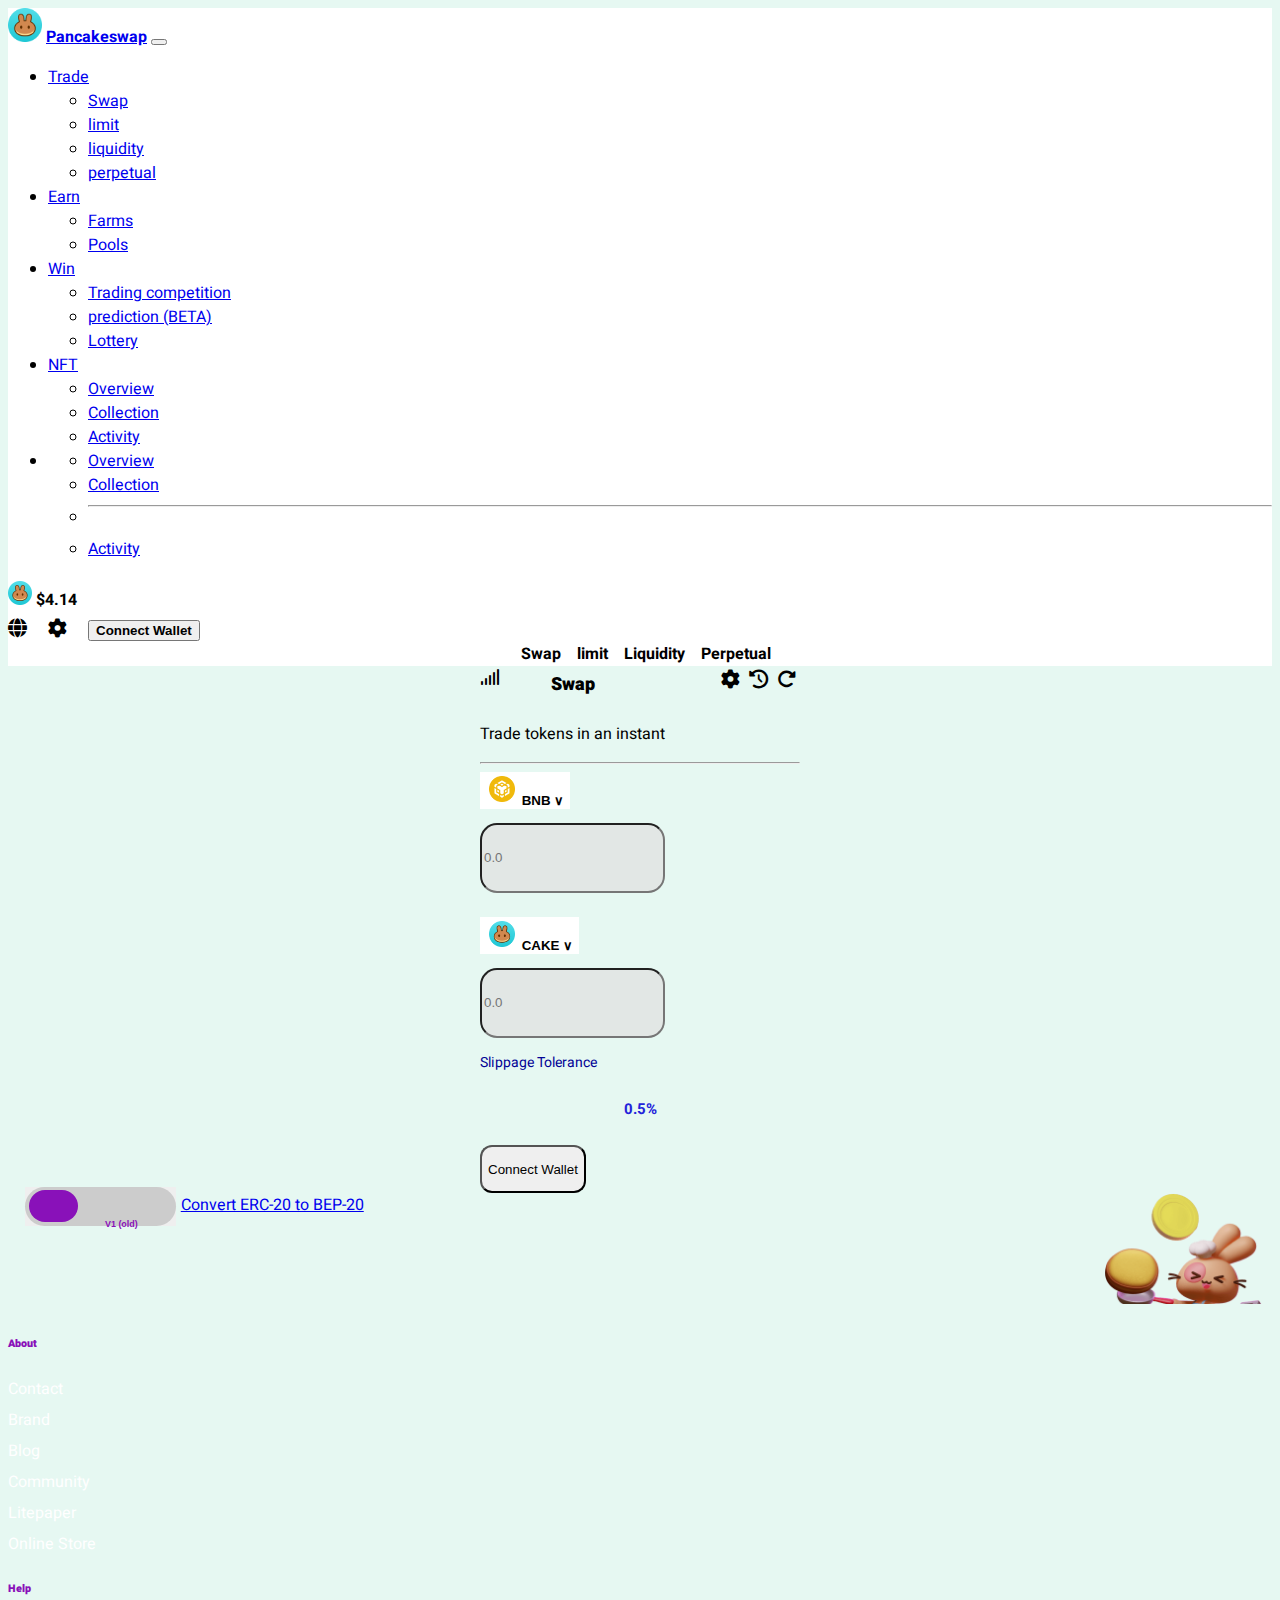
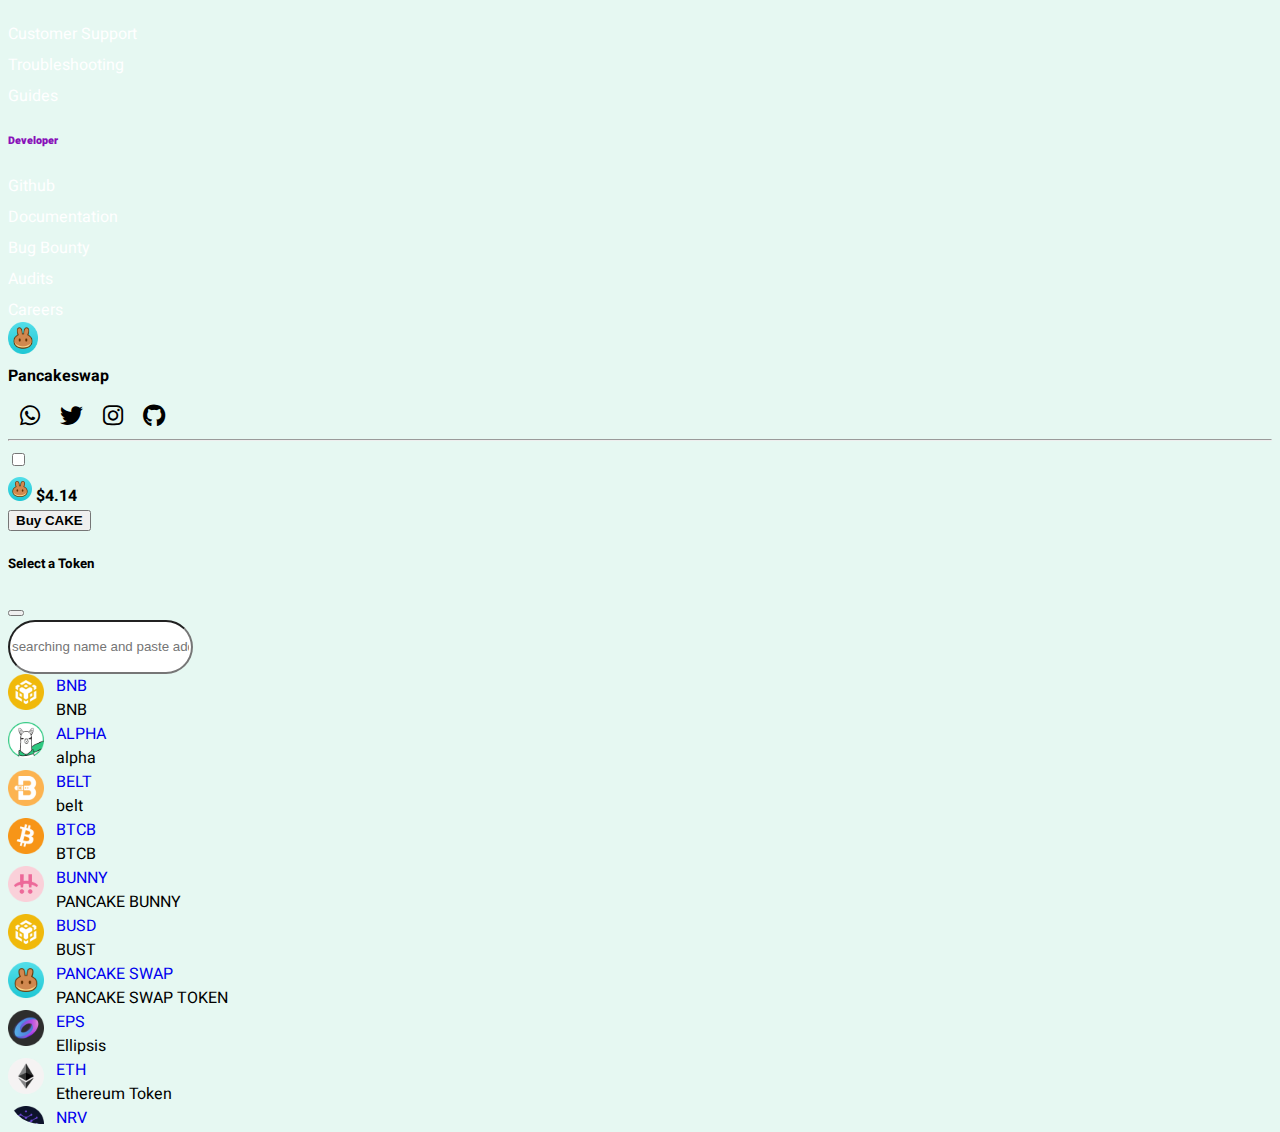
==== commit f15864a9: "main commit" ====
--- a/index.html
+++ b/index.html
@@ -385,7 +385,7 @@
 </div>
 <div class="mb-3 model">
                 
-    <img src="/assets/image/m11.png" alt="" width="5%">
+    <img src="/assets/image/m11.png" alt=">
 
 <div class="a">
     <a style="text-decoration: none;"  href="#">WBNB</a>
@@ -393,7 +393,7 @@
 </div>
 </div><div class="mb-3 model">
                 
-    <img src="/assets/image/m12.png" alt="" width="5%">
+    <img src="/assets/image/m12.png" alt=">
 
 <div class="a">
     <a style="text-decoration: none;"  href="#">XVS
--- a/assets/css/index.css
+++ b/assets/css/index.css
@@ -187,6 +187,7 @@
 }
 .mb-3 img{
   height: 36px;
+  width: 36px;
 }
 .native{
   width: 25rem;
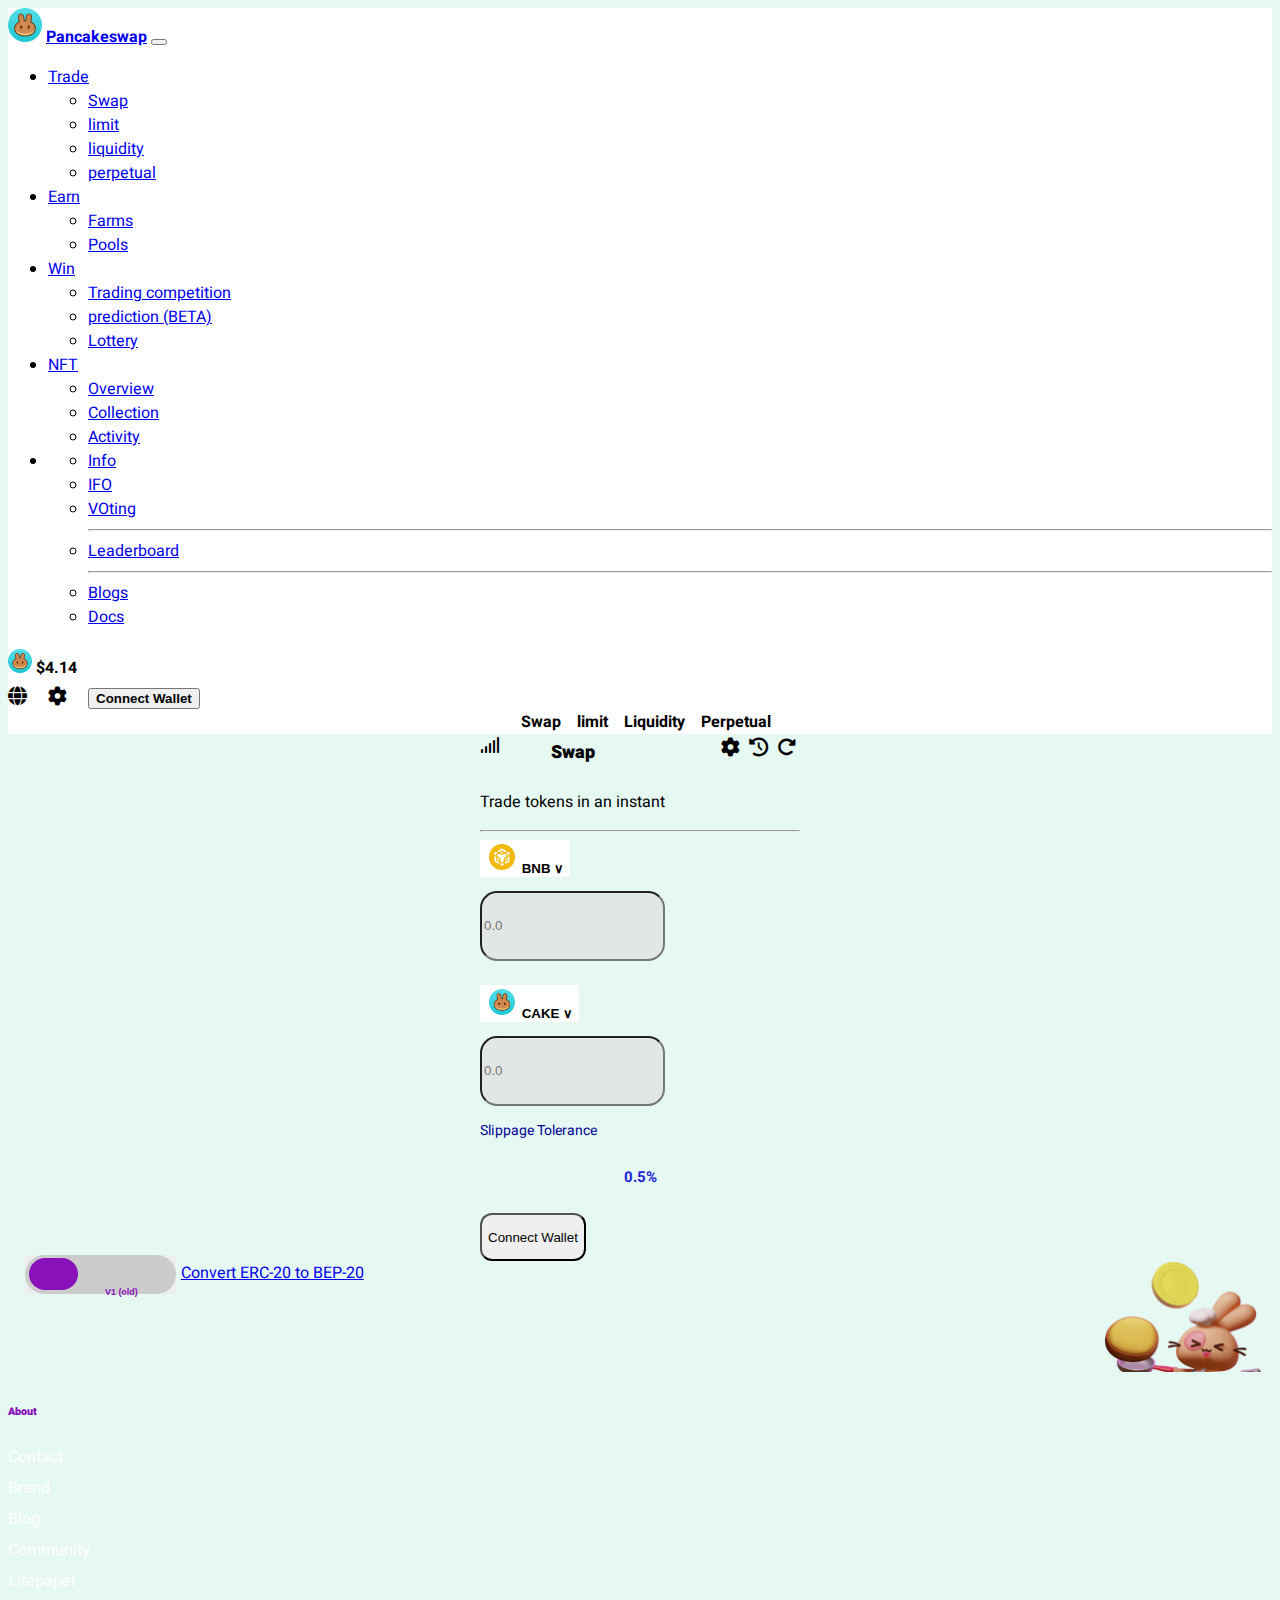
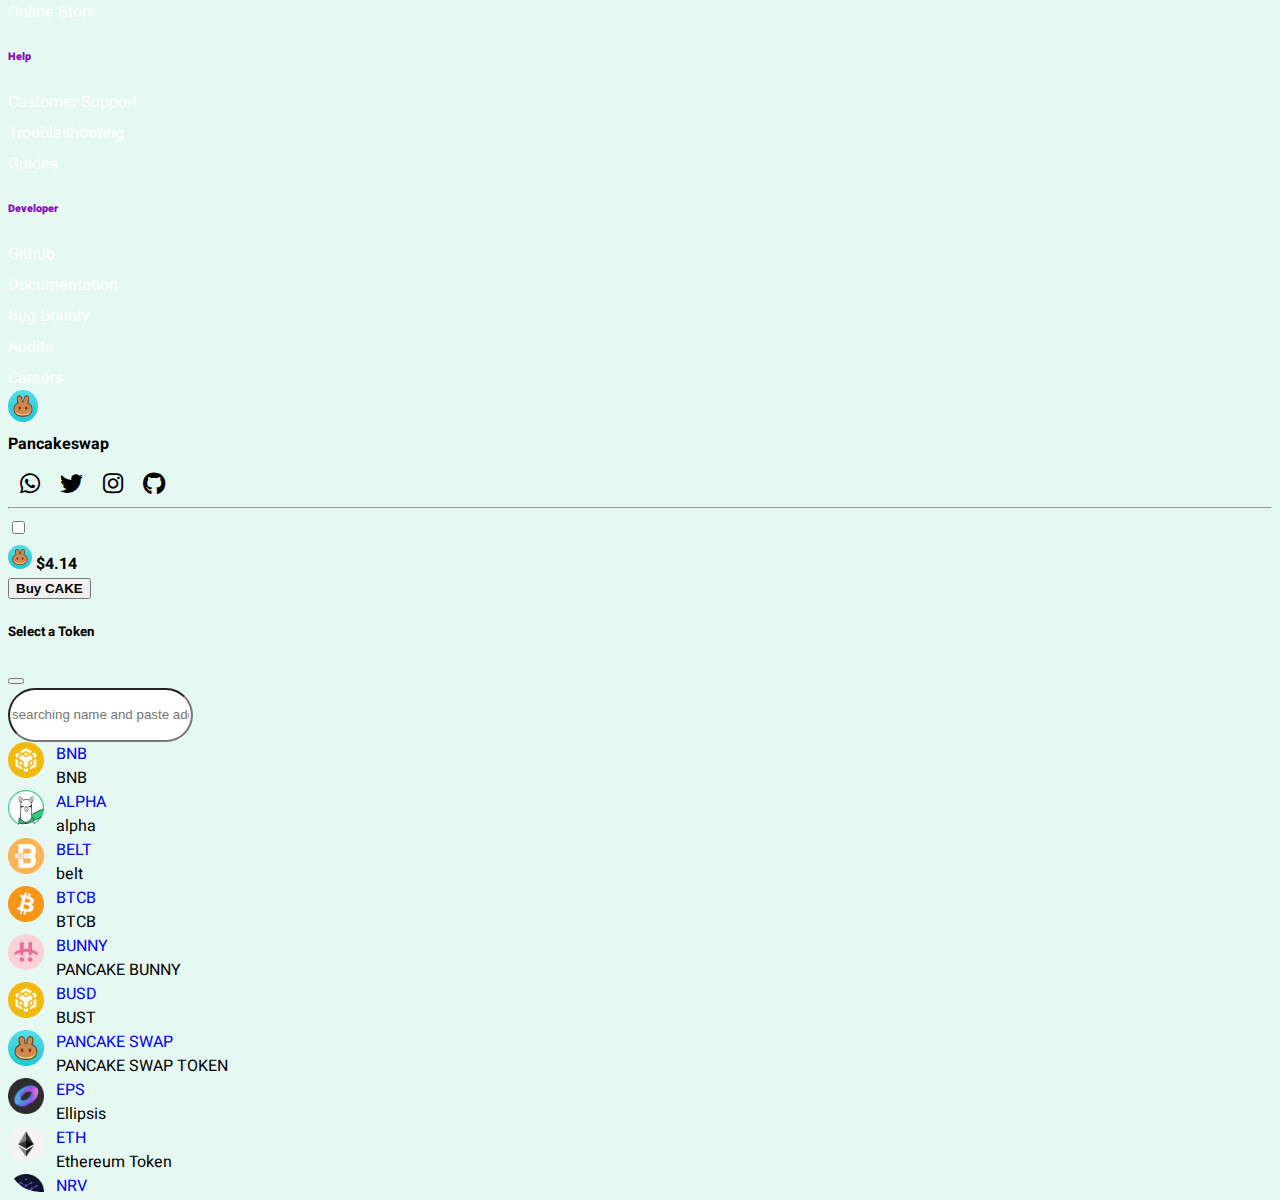
==== commit bd72df94: "main commit" ====
--- a/index.html
+++ b/index.html
@@ -86,12 +86,14 @@
 
                         </a>
                         <ul class="dropdown-menu" aria-labelledby="navbarScrollingDropdown">
-                            <li><a class="dropdown-item" href="#">Overview</a></li>
-                            <li><a class="dropdown-item" href="#">Collection</a></li>
-                            <li>
-                                <hr class="dropdown-divider">
-                            </li>
-                            <li><a class="dropdown-item" href="#">Activity</a></li>
+                            <li><a class="dropdown-item" href="#">Info</a></li>
+                            <li><a class="dropdown-item" href="#">IFO</a></li>
+                            <li><a class="dropdown-item" href="#">VOting</a></li>
+                            <hr>
+                                <li><a class="dropdown-item" href="#">Leaderboard</a></li>
+                                <hr>
+                                <li><a class="dropdown-item" href="#">Blogs</a></li>
+                                <li><a class="dropdown-item" href="#">Docs</a></li>
                         </ul>
                     </li>
                 </ul>
@@ -385,7 +387,7 @@
 </div>
 <div class="mb-3 model">
                 
-    <img src="/assets/image/m11.png" alt=">
+    <img src="/assets/image/m11.png" alt="">
 
 <div class="a">
     <a style="text-decoration: none;"  href="#">WBNB</a>
@@ -393,7 +395,7 @@
 </div>
 </div><div class="mb-3 model">
                 
-    <img src="/assets/image/m12.png" alt=">
+    <img src="/assets/image/m12.png" alt="">
 
 <div class="a">
     <a style="text-decoration: none;"  href="#">XVS
